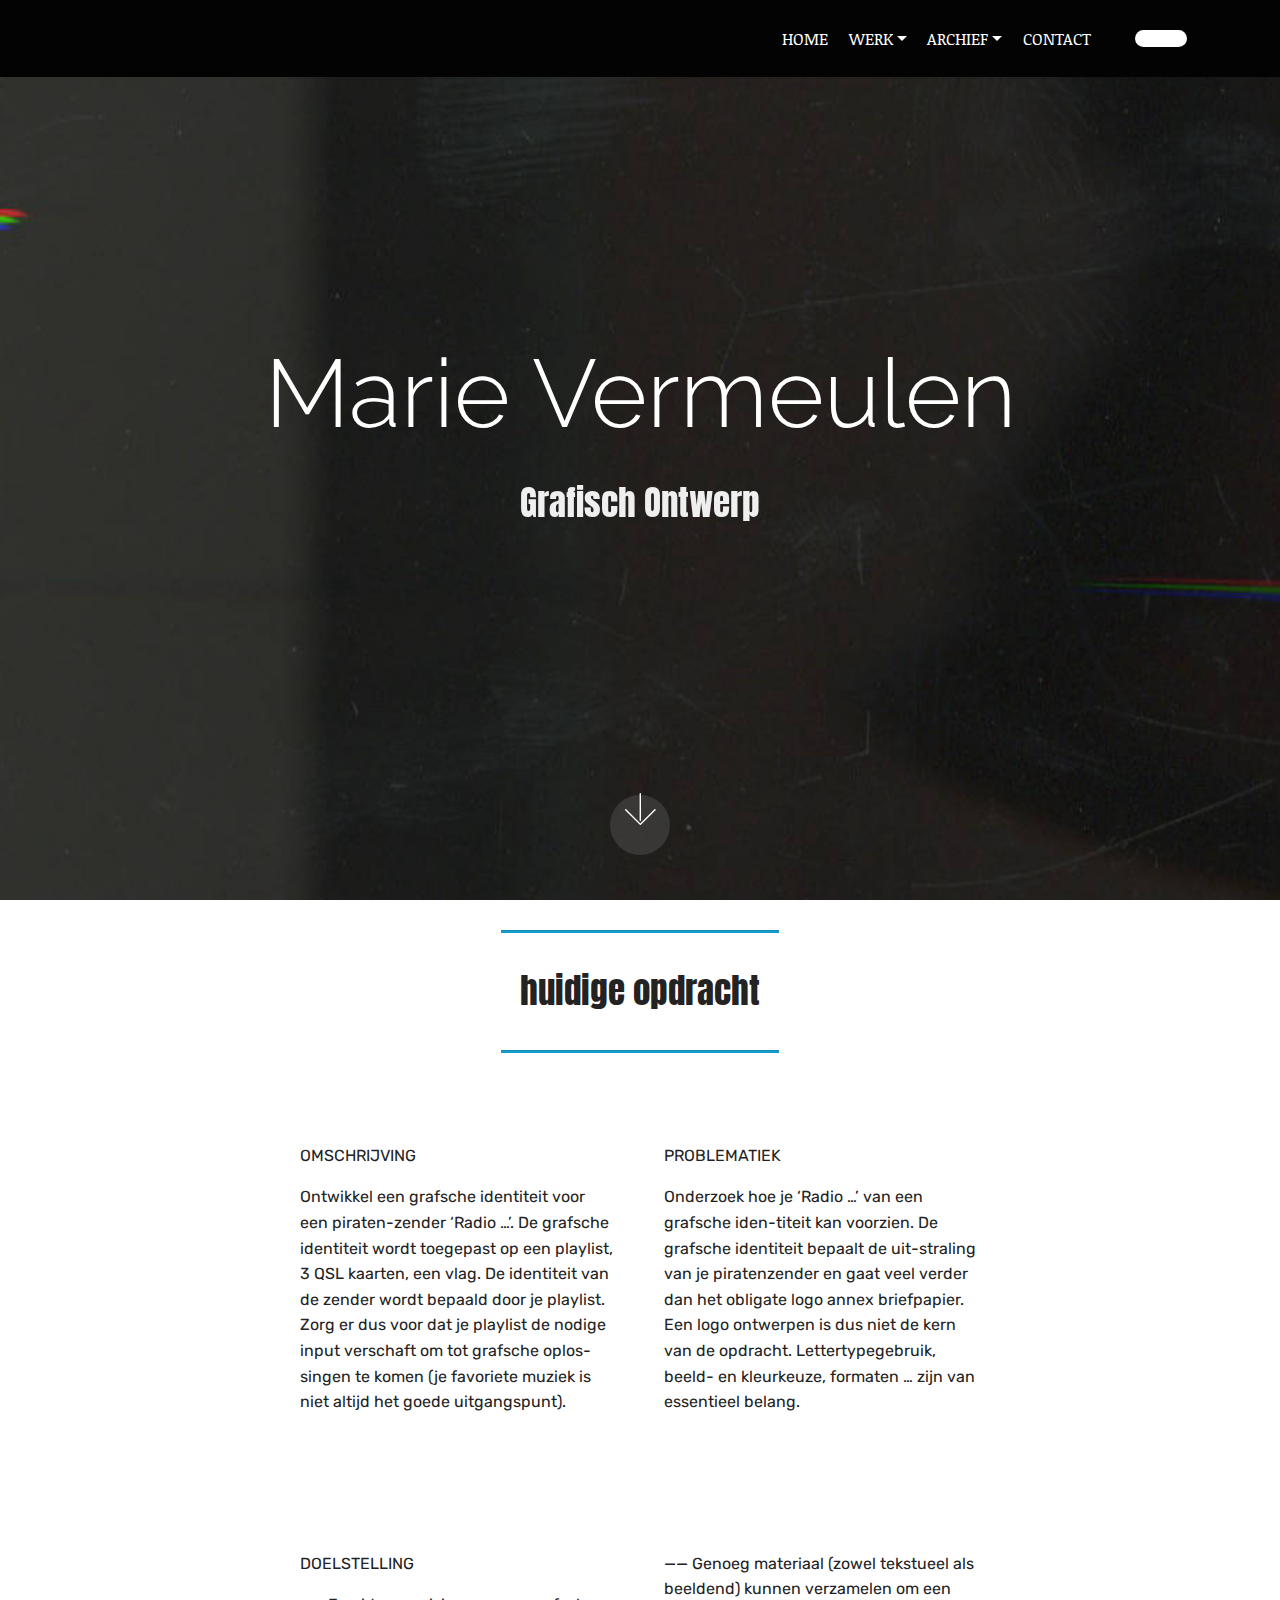
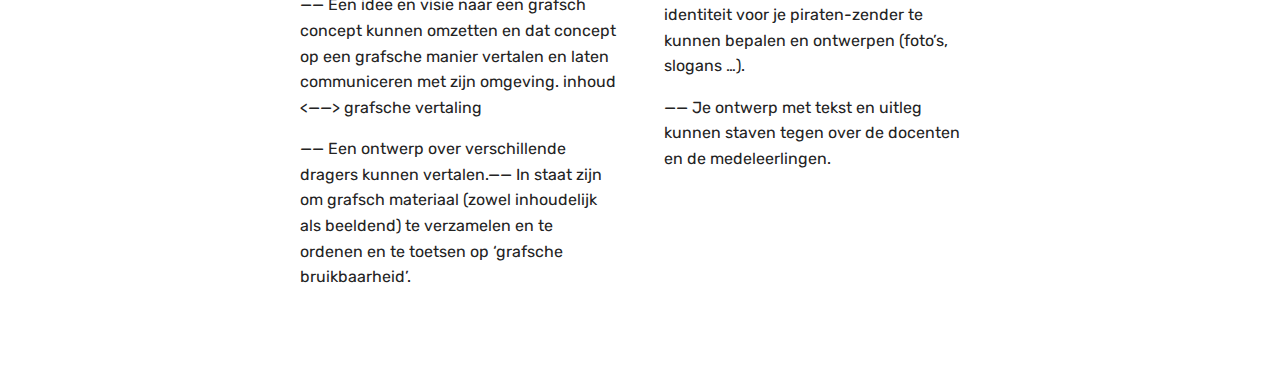
==== index.html @ 7aa7058a "create github pages" ====
<!DOCTYPE html>
<html >
<head>
  <!-- Site made with Mobirise Website Builder v4.8.3, https://mobirise.com -->
  <meta charset="UTF-8">
  <meta http-equiv="X-UA-Compatible" content="IE=edge">
  <meta name="generator" content="Mobirise v4.8.3, mobirise.com">
  <meta name="viewport" content="width=device-width, initial-scale=1, minimum-scale=1">
  <link rel="shortcut icon" href="assets/images/logo2.png" type="image/x-icon">
  <meta name="description" content="">
  <title>Home</title>
  <link rel="stylesheet" href="assets/web/assets/mobirise-icons/mobirise-icons.css">
  <link rel="stylesheet" href="assets/tether/tether.min.css">
  <link rel="stylesheet" href="assets/bootstrap/css/bootstrap.min.css">
  <link rel="stylesheet" href="assets/bootstrap/css/bootstrap-grid.min.css">
  <link rel="stylesheet" href="assets/bootstrap/css/bootstrap-reboot.min.css">
  <link rel="stylesheet" href="assets/dropdown/css/style.css">
  <link rel="stylesheet" href="assets/theme/css/style.css">
  <link rel="stylesheet" href="assets/mobirise/css/mbr-additional.css" type="text/css">
  
  
  
</head>
<body>
  <section class="menu cid-qTkzRZLJNu" once="menu" id="menu1-0">

    

    <nav class="navbar navbar-expand beta-menu navbar-dropdown align-items-center navbar-fixed-top navbar-toggleable-sm">
        <button class="navbar-toggler navbar-toggler-right" type="button" data-toggle="collapse" data-target="#navbarSupportedContent" aria-controls="navbarSupportedContent" aria-expanded="false" aria-label="Toggle navigation">
            <div class="hamburger">
                <span></span>
                <span></span>
                <span></span>
                <span></span>
            </div>
        </button>
        <div class="menu-logo">
            <div class="navbar-brand">
                
                
            </div>
        </div>
        <div class="collapse navbar-collapse" id="navbarSupportedContent">
            <ul class="navbar-nav nav-dropdown navbar-nav-top-padding" data-app-modern-menu="true"><li class="nav-item"><a class="nav-link link text-primary display-4" href="index.html" aria-expanded="false">HOME</a></li><li class="nav-item dropdown"><a class="nav-link link text-primary dropdown-toggle display-4" href="page2.html" aria-expanded="false" data-toggle="dropdown-submenu">WERK</a><div class="dropdown-menu"><a class="text-primary dropdown-item display-4" href="page2.html" aria-expanded="false">grafisch ontwerp</a><a class="text-primary dropdown-item display-4" href="page2.html" aria-expanded="false">tekenen</a></div></li><li class="nav-item dropdown open"><a class="nav-link link text-primary dropdown-toggle display-4" href="page1.html" aria-expanded="true" data-toggle="dropdown-submenu">ARCHIEF</a><div class="dropdown-menu"><div class="dropdown"><a class="text-primary dropdown-item dropdown-toggle display-4" href="page1.html" aria-expanded="false" data-toggle="dropdown-submenu">fase 1</a><div class="dropdown-menu dropdown-submenu"><a class="text-primary dropdown-item display-4" href="page1.html" aria-expanded="false">grafisch ontwerp</a><a class="text-primary dropdown-item display-4" href="page1.html" aria-expanded="false">tekenen</a></div></div><div class="dropdown open"><a class="text-primary dropdown-item dropdown-toggle display-4" href="page1.html" aria-expanded="true" data-toggle="dropdown-submenu">fase 2</a><div class="dropdown-menu dropdown-submenu"><a class="text-primary dropdown-item display-4" href="page1.html" aria-expanded="false">grafisch ontwerp</a><a class="text-primary dropdown-item display-4" href="page1.html" aria-expanded="false">tekenen</a></div></div></div></li><li class="nav-item"><a class="nav-link link text-primary display-4" href="page3.html" aria-expanded="false">CONTACT</a></li><li class="nav-item">
                    <a class="nav-link link text-primary display-4" href="https://mobirise.com">
                        </a>
                </li></ul>
            <div class="navbar-buttons mbr-section-btn"><a class="btn btn-sm btn-primary display-4" href="https://mobirise.com"></a></div>
        </div>
    </nav>
</section>

<section class="engine"><a href="https://mobiri.se/k">how to develop free website</a></section><section class="header5 cid-r4L5hf1EhU mbr-fullscreen mbr-parallax-background" id="header5-3">

    

    
    <div class="container">
        <div class="row justify-content-center">
            <div class="mbr-white col-md-10">
                <h1 class="mbr-section-title align-center pb-3 mbr-fonts-style display-1">Marie Vermeulen</h1>
                <p class="mbr-text align-center display-5 pb-3 mbr-fonts-style">Grafisch Ontwerp</p>
                
            </div>
        </div>
    </div>

    <div class="mbr-arrow hidden-sm-down" aria-hidden="true">
        <a href="#next">
            <i class="mbri-down mbr-iconfont"></i>
        </a>
    </div>
</section>

<section class="mbr-section article content9 cid-r4L5QfpMnb" id="content9-4">
    
     

    <div class="container">
        <div class="inner-container" style="width: 100%;">
            <hr class="line" style="width: 25%;">
            <div class="section-text align-center mbr-fonts-style display-5">huidige opdracht</div>
            <hr class="line" style="width: 25%;">
        </div>
        </div>
</section>

<section class="mbr-section article content3 cid-r58F3f2eCs" id="content3-7">
      
     

    <div class="container">
        <div class="media-container-row">
            <div class="row col-12 col-md-8">
                <div class="col-12 col-md-6 pr-lg-4 mbr-text mbr-fonts-style display-7"><p>OMSCHRIJVING</p><p>Ontwikkel een grafsche identiteit voor een piraten-zender ‘Radio …’. De grafsche identiteit wordt toegepast op een playlist, 3 QSL kaarten, een vlag. De identiteit van de zender wordt bepaald door je playlist. Zorg er dus voor dat je playlist de nodige input verschaft om tot grafsche oplos-singen te komen (je favoriete muziek is niet altijd het goede uitgangspunt).</p></div>
                <div class="col-12 col-md-6 pl-lg-4 mbr-text mbr-fonts-style display-7"><p>PROBLEMATIEK</p><p>Onderzoek hoe je ‘Radio …’ van een grafsche iden-titeit kan voorzien. De grafsche identiteit bepaalt de uit-straling van je piratenzender en gaat veel verder dan het obligate logo annex briefpapier. Een logo ontwerpen is dus niet de kern van de opdracht. Lettertypegebruik, beeld- en kleurkeuze, formaten … zijn van essentieel belang.</p></div>
            </div>
        </div>
    </div>
</section>

<section class="mbr-section article content3 cid-r58F3lcsKP" id="content3-8">
      
     

    <div class="container">
        <div class="media-container-row">
            <div class="row col-12 col-md-8">
                <div class="col-12 col-md-6 pr-lg-4 mbr-text mbr-fonts-style display-7"><p>DOELSTELLING</p><p>—— Een idee en visie naar een grafsch concept kunnen omzetten en dat concept op een grafsche manier vertalen en laten communiceren met zijn omgeving. inhoud &lt;——&gt; grafsche vertaling</p><p>—— Een ontwerp over verschillende dragers kunnen vertalen.—— In staat zijn om grafsch materiaal (zowel inhoudelijk als beeldend) te verzamelen en te ordenen en te toetsen op ‘grafsche bruikbaarheid’.</p></div>
                <div class="col-12 col-md-6 pl-lg-4 mbr-text mbr-fonts-style display-7"><p>—— Genoeg materiaal (zowel tekstueel als beeldend) kunnen verzamelen om een identiteit voor je piraten-zender te kunnen bepalen en ontwerpen (foto’s, slogans …).</p><p>—— Je ontwerp met tekst en uitleg kunnen staven tegen over de docenten en de medeleerlingen.</p></div>
            </div>
        </div>
    </div>
</section>


  <script src="assets/web/assets/jquery/jquery.min.js"></script>
  <script src="assets/popper/popper.min.js"></script>
  <script src="assets/tether/tether.min.js"></script>
  <script src="assets/bootstrap/js/bootstrap.min.js"></script>
  <script src="assets/smoothscroll/smooth-scroll.js"></script>
  <script src="assets/dropdown/js/script.min.js"></script>
  <script src="assets/touchswipe/jquery.touch-swipe.min.js"></script>
  <script src="assets/parallax/jarallax.min.js"></script>
  <script src="assets/theme/js/script.js"></script>
  
  
</body>
</html>
---- assets/web/assets/mobirise-icons/mobirise-icons.css ----
@font-face {
  font-family: 'MobiriseIcons';
  src:  url('mobirise-icons.eot?spat4u');
  src:  url('mobirise-icons.eot?spat4u#iefix') format('embedded-opentype'),
    url('mobirise-icons.ttf?spat4u') format('truetype'),
    url('mobirise-icons.woff?spat4u') format('woff'),
    url('mobirise-icons.svg?spat4u#MobiriseIcons') format('svg');
  font-weight: normal;
  font-style: normal;
}

[class^="mbri-"], [class*=" mbri-"] {
  /* use !important to prevent issues with browser extensions that change fonts */
  font-family: MobiriseIcons !important;
  speak: none;
  font-style: normal;
  font-weight: normal;
  font-variant: normal;
  text-transform: none;
  line-height: 1;

  /* Better Font Rendering =========== */
  -webkit-font-smoothing: antialiased;
  -moz-osx-font-smoothing: grayscale;
}

.mbri-add-submenu:before {
  content: "\e900";
}
.mbri-alert:before {
  content: "\e901";
}
.mbri-align-center:before {
  content: "\e902";
}
.mbri-align-justify:before {
  content: "\e903";
}
.mbri-align-left:before {
  content: "\e904";
}
.mbri-align-right:before {
  content: "\e905";
}
.mbri-android:before {
  content: "\e906";
}
.mbri-apple:before {
  content: "\e907";
}
.mbri-arrow-down:before {
  content: "\e908";
}
.mbri-arrow-next:before {
  content: "\e909";
}
.mbri-arrow-prev:before {
  content: "\e90a";
}
.mbri-arrow-up:before {
  content: "\e90b";
}
.mbri-bold:before {
  content: "\e90c";
}
.mbri-bookmark:before {
  content: "\e90d";
}
.mbri-bootstrap:before {
  content: "\e90e";
}
.mbri-briefcase:before {
  content: "\e90f";
}
.mbri-browse:before {
  content: "\e910";
}
.mbri-bulleted-list:before {
  content: "\e911";
}
.mbri-calendar:before {
  content: "\e912";
}
.mbri-camera:before {
  content: "\e913";
}
.mbri-cart-add:before {
  content: "\e914";
}
.mbri-cart-full:before {
  content: "\e915";
}
.mbri-cash:before {
  content: "\e916";
}
.mbri-change-style:before {
  content: "\e917";
}
.mbri-chat:before {
  content: "\e918";
}
.mbri-clock:before {
  content: "\e919";
}
.mbri-close:before {
  content: "\e91a";
}
.mbri-cloud:before {
  content: "\e91b";
}
.mbri-code:before {
  content: "\e91c";
}
.mbri-contact-form:before {
  content: "\e91d";
}
.mbri-credit-card:before {
  content: "\e91e";
}
.mbri-cursor-click:before {
  content: "\e91f";
}
.mbri-cust-feedback:before {
  content: "\e920";
}
.mbri-database:before {
  content: "\e921";
}
.mbri-delivery:before {
  content: "\e922";
}
.mbri-desktop:before {
  content: "\e923";
}
.mbri-devices:before {
  content: "\e924";
}
.mbri-down:before {
  content: "\e925";
}
.mbri-download:before {
  content: "\e989";
}
.mbri-drag-n-drop:before {
  content: "\e927";
}
.mbri-drag-n-drop2:before {
  content: "\e928";
}
.mbri-edit:before {
  content: "\e929";
}
.mbri-edit2:before {
  content: "\e92a";
}
.mbri-error:before {
  content: "\e92b";
}
.mbri-extension:before {
  content: "\e92c";
}
.mbri-features:before {
  content: "\e92d";
}
.mbri-file:before {
  content: "\e92e";
}
.mbri-flag:before {
  content: "\e92f";
}
.mbri-folder:before {
  content: "\e930";
}
.mbri-gift:before {
  content: "\e931";
}
.mbri-github:before {
  content: "\e932";
}
.mbri-globe:before {
  content: "\e933";
}
.mbri-globe-2:before {
  content: "\e934";
}
.mbri-growing-chart:before {
  content: "\e935";
}
.mbri-hearth:before {
  content: "\e936";
}
.mbri-help:before {
  content: "\e937";
}
.mbri-home:before {
  content: "\e938";
}
.mbri-hot-cup:before {
  content: "\e939";
}
.mbri-idea:before {
  content: "\e93a";
}
.mbri-image-gallery:before {
  content: "\e93b";
}
.mbri-image-slider:before {
  content: "\e93c";
}
.mbri-info:before {
  content: "\e93d";
}
.mbri-italic:before {
  content: "\e93e";
}
.mbri-key:before {
  content: "\e93f";
}
.mbri-laptop:before {
  content: "\e940";
}
.mbri-layers:before {
  content: "\e941";
}
.mbri-left-right:before {
  content: "\e942";
}
.mbri-left:before {
  content: "\e943";
}
.mbri-letter:before {
  content: "\e944";
}
.mbri-like:before {
  content: "\e945";
}
.mbri-link:before {
  content: "\e946";
}
.mbri-lock:before {
  content: "\e947";
}
.mbri-login:before {
  content: "\e948";
}
.mbri-logout:before {
  content: "\e949";
}
.mbri-magic-stick:before {
  content: "\e94a";
}
.mbri-map-pin:before {
  content: "\e94b";
}
.mbri-menu:before {
  content: "\e94c";
}
.mbri-mobile:before {
  content: "\e94d";
}
.mbri-mobile2:before {
  content: "\e94e";
}
.mbri-mobirise:before {
  content: "\e94f";
}
.mbri-more-horizontal:before {
  content: "\e950";
}
.mbri-more-vertical:before {
  content: "\e951";
}
.mbri-music:before {
  content: "\e952";
}
.mbri-new-file:before {
  content: "\e953";
}
.mbri-numbered-list:before {
  content: "\e954";
}
.mbri-opened-folder:before {
  content: "\e955";
}
.mbri-pages:before {
  content: "\e956";
}
.mbri-paper-plane:before {
  content: "\e957";
}
.mbri-paperclip:before {
  content: "\e958";
}
.mbri-photo:before {
  content: "\e959";
}
.mbri-photos:before {
  content: "\e95a";
}
.mbri-pin:before {
  content: "\e95b";
}
.mbri-play:before {
  content: "\e95c";
}
.mbri-plus:before {
  content: "\e95d";
}
.mbri-preview:before {
  content: "\e95e";
}
.mbri-print:before {
  content: "\e95f";
}
.mbri-protect:before {
  content: "\e960";
}
.mbri-question:before {
  content: "\e961";
}
.mbri-quote-left:before {
  content: "\e962";
}
.mbri-quote-right:before {
  content: "\e963";
}
.mbri-refresh:before {
  content: "\e964";
}
.mbri-responsive:before {
  content: "\e965";
}
.mbri-right:before {
  content: "\e966";
}
.mbri-rocket:before {
  content: "\e967";
}
.mbri-sad-face:before {
  content: "\e968";
}
.mbri-sale:before {
  content: "\e969";
}
.mbri-save:before {
  content: "\e96a";
}
.mbri-search:before {
  content: "\e96b";
}
.mbri-setting:before {
  content: "\e96c";
}
.mbri-setting2:before {
  content: "\e96d";
}
.mbri-setting3:before {
  content: "\e96e";
}
.mbri-share:before {
  content: "\e96f";
}
.mbri-shopping-bag:before {
  content: "\e970";
}
.mbri-shopping-basket:before {
  content: "\e971";
}
.mbri-shopping-cart:before {
  content: "\e972";
}
.mbri-sites:before {
  content: "\e973";
}
.mbri-smile-face:before {
  content: "\e974";
}
.mbri-speed:before {
  content: "\e975";
}
.mbri-star:before {
  content: "\e976";
}
.mbri-success:before {
  content: "\e977";
}
.mbri-sun:before {
  content: "\e978";
}
.mbri-sun2:before {
  content: "\e979";
}
.mbri-tablet:before {
  content: "\e97a";
}
.mbri-tablet-vertical:before {
  content: "\e97b";
}
.mbri-target:before {
  content: "\e97c";
}
.mbri-timer:before {
  content: "\e97d";
}
.mbri-to-ftp:before {
  content: "\e97e";
}
.mbri-to-local-drive:before {
  content: "\e97f";
}
.mbri-touch-swipe:before {
  content: "\e980";
}
.mbri-touch:before {
  content: "\e981";
}
.mbri-trash:before {
  content: "\e982";
}
.mbri-underline:before {
  content: "\e983";
}
.mbri-unlink:before {
  content: "\e984";
}
.mbri-unlock:before {
  content: "\e985";
}
.mbri-up-down:before {
  content: "\e986";
}
.mbri-up:before {
  content: "\e987";
}
.mbri-update:before {
  content: "\e988";
}
.mbri-upload:before {
 content: "\e926"; 
}
.mbri-user:before {
  content: "\e98a";
}
.mbri-user2:before {
  content: "\e98b";
}
.mbri-users:before {
  content: "\e98c";
}
.mbri-video:before {
  content: "\e98d";
}
.mbri-video-play:before {
  content: "\e98e";
}
.mbri-watch:before {
  content: "\e98f";
}
.mbri-website-theme:before {
  content: "\e990";
}
.mbri-wifi:before {
  content: "\e991";
}
.mbri-windows:before {
  content: "\e992";
}
.mbri-zoom-out:before {
  content: "\e993";
}
.mbri-redo:before {
  content: "\e994";
}
.mbri-undo:before {
  content: "\e995";
}
---- assets/dropdown/css/style.css ----
.navbar-dropdown {
  left: 0;
  padding: 0;
  position: absolute;
  right: 0;
  top: 0;
  transition: all 0.45s ease;
  z-index: 1030;
  background: #282828; }
  .navbar-dropdown .navbar-logo {
    margin-right: 0.8rem;
    transition: margin 0.3s ease-in-out;
    vertical-align: middle; }
    .navbar-dropdown .navbar-logo img {
      height: 3.125rem;
      transition: all 0.3s ease-in-out; }
    .navbar-dropdown .navbar-logo.mbr-iconfont {
      font-size: 3.125rem;
      line-height: 3.125rem; }
  .navbar-dropdown .navbar-caption {
    font-weight: 700;
    white-space: normal;
    vertical-align: -4px;
    line-height: 3.125rem !important; }
    .navbar-dropdown .navbar-caption, .navbar-dropdown .navbar-caption:hover {
      color: inherit;
      text-decoration: none; }
  .navbar-dropdown .mbr-iconfont + .navbar-caption {
    vertical-align: -1px; }
  .navbar-dropdown.navbar-fixed-top {
    position: fixed; }
  .navbar-dropdown .navbar-brand span {
    vertical-align: -4px; }
  .navbar-dropdown.bg-color.transparent {
    background: none; }
  .navbar-dropdown.navbar-short .navbar-brand {
    padding: 0.625rem 0; }
    .navbar-dropdown.navbar-short .navbar-brand span {
      vertical-align: -1px; }
  .navbar-dropdown.navbar-short .navbar-caption {
    line-height: 2.375rem !important;
    vertical-align: -2px; }
  .navbar-dropdown.navbar-short .navbar-logo {
    margin-right: 0.5rem; }
    .navbar-dropdown.navbar-short .navbar-logo img {
      height: 2.375rem; }
    .navbar-dropdown.navbar-short .navbar-logo.mbr-iconfont {
      font-size: 2.375rem;
      line-height: 2.375rem; }
  .navbar-dropdown.navbar-short .mbr-table-cell {
    height: 3.625rem; }
  .navbar-dropdown .navbar-close {
    left: 0.6875rem;
    position: fixed;
    top: 0.75rem;
    z-index: 1000; }
  .navbar-dropdown .hamburger-icon {
    content: "";
    display: inline-block;
    vertical-align: middle;
    width: 16px;
    -webkit-box-shadow: 0 -6px 0 1px #282828,0 0 0 1px #282828,0 6px 0 1px #282828;
    -moz-box-shadow: 0 -6px 0 1px #282828,0 0 0 1px #282828,0 6px 0 1px #282828;
    box-shadow: 0 -6px 0 1px #282828,0 0 0 1px #282828,0 6px 0 1px #282828; }

.dropdown-menu .dropdown-toggle[data-toggle="dropdown-submenu"]::after {
  border-bottom: 0.35em solid transparent;
  border-left: 0.35em solid;
  border-right: 0;
  border-top: 0.35em solid transparent;
  margin-left: 0.3rem; }

.dropdown-menu .dropdown-item:focus {
  outline: 0; }

.nav-dropdown {
  font-size: 0.75rem;
  font-weight: 500;
  height: auto !important; }
  .nav-dropdown .nav-btn {
    padding-left: 1rem; }
  .nav-dropdown .link {
    margin: .667em 1.667em;
    font-weight: 500;
    padding: 0;
    transition: color .2s ease-in-out; }
    .nav-dropdown .link.dropdown-toggle {
      margin-right: 2.583em; }
      .nav-dropdown .link.dropdown-toggle::after {
        margin-left: .25rem;
        border-top: 0.35em solid;
        border-right: 0.35em solid transparent;
        border-left: 0.35em solid transparent;
        border-bottom: 0; }
      .nav-dropdown .link.dropdown-toggle[aria-expanded="true"] {
        margin: 0;
        padding: 0.667em 3.263em  0.667em 1.667em; }
  .nav-dropdown .link::after,
  .nav-dropdown .dropdown-item::after {
    color: inherit; }
  .nav-dropdown .btn {
    font-size: 0.75rem;
    font-weight: 700;
    letter-spacing: 0;
    margin-bottom: 0;
    padding-left: 1.25rem;
    padding-right: 1.25rem; }
  .nav-dropdown .dropdown-menu {
    border-radius: 0;
    border: 0;
    left: 0;
    margin: 0;
    padding-bottom: 1.25rem;
    padding-top: 1.25rem;
    position: relative; }
  .nav-dropdown .dropdown-submenu {
    margin-left: 0.125rem;
    top: 0; }
  .nav-dropdown .dropdown-item {
    font-weight: 500;
    line-height: 2;
    padding: 0.3846em 4.615em 0.3846em 1.5385em;
    position: relative;
    transition: color .2s ease-in-out, background-color .2s ease-in-out; }
    .nav-dropdown .dropdown-item::after {
      margin-top: -0.3077em;
      position: absolute;
      right: 1.1538em;
      top: 50%; }
    .nav-dropdown .dropdown-item:focus, .nav-dropdown .dropdown-item:hover {
      background: none; }

@media (max-width: 767px) {
  .nav-dropdown.navbar-toggleable-sm {
    bottom: 0;
    display: none;
    left: 0;
    overflow-x: hidden;
    position: fixed;
    top: 0;
    transform: translateX(-100%);
    -ms-transform: translateX(-100%);
    -webkit-transform: translateX(-100%);
    width: 18.75rem;
    z-index: 999; } }
.nav-dropdown.navbar-toggleable-xl {
  bottom: 0;
  display: none;
  left: 0;
  overflow-x: hidden;
  position: fixed;
  top: 0;
  transform: translateX(-100%);
  -ms-transform: translateX(-100%);
  -webkit-transform: translateX(-100%);
  width: 18.75rem;
  z-index: 999; }

.nav-dropdown-sm {
  display: block !important;
  overflow-x: hidden;
  overflow: auto;
  padding-top: 3.875rem; }
  .nav-dropdown-sm::after {
    content: "";
    display: block;
    height: 3rem;
    width: 100%; }
  .nav-dropdown-sm.collapse.in ~ .navbar-close {
    display: block !important; }
  .nav-dropdown-sm.collapsing, .nav-dropdown-sm.collapse.in {
    transform: translateX(0);
    -ms-transform: translateX(0);
    -webkit-transform: translateX(0);
    transition: all 0.25s ease-out;
    -webkit-transition: all 0.25s ease-out;
    background: #282828; }
  .nav-dropdown-sm.collapsing[aria-expanded="false"] {
    transform: translateX(-100%);
    -ms-transform: translateX(-100%);
    -webkit-transform: translateX(-100%); }
  .nav-dropdown-sm .nav-item {
    display: block;
    margin-left: 0 !important;
    padding-left: 0; }
  .nav-dropdown-sm .link,
  .nav-dropdown-sm .dropdown-item {
    border-top: 1px dotted rgba(255, 255, 255, 0.1);
    font-size: 0.8125rem;
    line-height: 1.6;
    margin: 0 !important;
    padding: 0.875rem 2.4rem 0.875rem 1.5625rem !important;
    position: relative;
    white-space: normal; }
    .nav-dropdown-sm .link:focus, .nav-dropdown-sm .link:hover,
    .nav-dropdown-sm .dropdown-item:focus,
    .nav-dropdown-sm .dropdown-item:hover {
      background: rgba(0, 0, 0, 0.2) !important;
      color: #c0a375; }
  .nav-dropdown-sm .nav-btn {
    position: relative;
    padding: 1.5625rem 1.5625rem 0 1.5625rem; }
    .nav-dropdown-sm .nav-btn::before {
      border-top: 1px dotted rgba(255, 255, 255, 0.1);
      content: "";
      left: 0;
      position: absolute;
      top: 0;
      width: 100%; }
    .nav-dropdown-sm .nav-btn + .nav-btn {
      padding-top: 0.625rem; }
      .nav-dropdown-sm .nav-btn + .nav-btn::before {
        display: none; }
  .nav-dropdown-sm .btn {
    padding: 0.625rem 0; }
  .nav-dropdown-sm .dropdown-toggle[data-toggle="dropdown-submenu"]::after {
    margin-left: .25rem;
    border-top: 0.35em solid;
    border-right: 0.35em solid transparent;
    border-left: 0.35em solid transparent;
    border-bottom: 0; }
  .nav-dropdown-sm .dropdown-toggle[data-toggle="dropdown-submenu"][aria-expanded="true"]::after {
    border-top: 0;
    border-right: 0.35em solid transparent;
    border-left: 0.35em solid transparent;
    border-bottom: 0.35em solid; }
  .nav-dropdown-sm .dropdown-menu {
    margin: 0;
    padding: 0;
    position: relative;
    top: 0;
    left: 0;
    width: 100%;
    border: 0;
    float: none;
    border-radius: 0;
    background: none; }
  .nav-dropdown-sm .dropdown-submenu {
    left: 100%;
    margin-left: 0.125rem;
    margin-top: -1.25rem;
    top: 0; }

.navbar-toggleable-sm .nav-dropdown .dropdown-menu {
  position: absolute; }

.navbar-toggleable-sm .nav-dropdown .dropdown-submenu {
  left: 100%;
  margin-left: 0.125rem;
  margin-top: -1.25rem;
  top: 0; }

.navbar-toggleable-sm.opened .nav-dropdown .dropdown-menu {
  position: relative; }

.navbar-toggleable-sm.opened .nav-dropdown .dropdown-submenu {
  left: 0;
  margin-left: 00rem;
  margin-top: 0rem;
  top: 0; }

.is-builder .nav-dropdown.collapsing {
  transition: none !important; }

/*# sourceMappingURL=style.css.map */
---- assets/theme/css/style.css ----
/*!
 * Mobirise v4 theme (https://mobirise.com/)
 * Copyright 2017 Mobirise
 */section{background-color:#eeeeee}section,.container,.container-fluid{position:relative;word-wrap:break-word}a.mbr-iconfont:hover{text-decoration:none}.article .lead p,.article .lead ul,.article .lead ol,.article .lead pre,.article .lead blockquote{margin-bottom:0}a{font-style:normal;font-weight:400;cursor:pointer}a,a:hover{text-decoration:none}figure{margin-bottom:0}body{color:#232323}h1,h2,h3,h4,h5,h6,.h1,.h2,.h3,.h4,.h5,.h6,.display-1,.display-2,.display-3,.display-4{line-height:1;word-break:break-word;word-wrap:break-word}b,strong{font-weight:bold}blockquote{padding:10px 0 10px 20px;position:relative;border-left:2px solid;border-color:#ff3366}input:-webkit-autofill,input:-webkit-autofill:hover,input:-webkit-autofill:focus,input:-webkit-autofill:active{transition-delay:9999s;transition-property:background-color, color}textarea[type="hidden"]{display:none}body{position:relative}section{background-position:50% 50%;background-repeat:no-repeat;background-size:cover}section .mbr-background-video,section .mbr-background-video-preview{position:absolute;bottom:0;left:0;right:0;top:0}.hidden{visibility:hidden}.mbr-z-index20{z-index:20}/*! Base colors */.mbr-white{color:#ffffff}.mbr-black{color:#000000}.mbr-bg-white{background-color:#ffffff}.mbr-bg-black{background-color:#000000}/*! Text-aligns */.align-left{text-align:left}.align-center{text-align:center}.align-right{text-align:right}@media (max-width: 767px){.align-left,.align-center,.align-right,.mbr-section-btn,.mbr-section-title{text-align:center}}/*! Font-weight  */.mbr-light{font-weight:300}.mbr-regular{font-weight:400}.mbr-semibold{font-weight:500}.mbr-bold{font-weight:700}/*! Media  */.media-size-item{-webkit-flex:1 1 auto;-moz-flex:1 1 auto;-ms-flex:1 1 auto;-o-flex:1 1 auto;flex:1 1 auto}.media-content{-webkit-flex-basis:100%;flex-basis:100%}.media-container-row{display:-ms-flexbox;display:-webkit-flex;display:flex;-webkit-flex-direction:row;-ms-flex-direction:row;flex-direction:row;-webkit-flex-wrap:wrap;-ms-flex-wrap:wrap;flex-wrap:wrap;-webkit-justify-content:center;-ms-flex-pack:center;justify-content:center;-webkit-align-content:center;-ms-flex-line-pack:center;align-content:center;-webkit-align-items:start;-ms-flex-align:start;align-items:start}.media-container-row .media-size-item{width:400px}.media-container-column{display:-ms-flexbox;display:-webkit-flex;display:flex;-webkit-flex-direction:column;-ms-flex-direction:column;flex-direction:column;-webkit-flex-wrap:wrap;-ms-flex-wrap:wrap;flex-wrap:wrap;-webkit-justify-content:center;-ms-flex-pack:center;justify-content:center;-webkit-align-content:center;-ms-flex-line-pack:center;align-content:center;-webkit-align-items:stretch;-ms-flex-align:stretch;align-items:stretch}.media-container-column>*{width:100%}@media (min-width: 992px){.media-container-row{-webkit-flex-wrap:nowrap;-ms-flex-wrap:nowrap;flex-wrap:nowrap}}figure{overflow:hidden}figure[mbr-media-size]{transition:width 0.1s}.mbr-figure img,.mbr-figure iframe{display:block;width:100%}.card{background-color:transparent;border:none}.card-img{text-align:center;flex-shrink:0;-webkit-flex-shrink:0}.media{max-width:100%;margin:0 auto}.mbr-figure{-ms-flex-item-align:center;-ms-grid-row-align:center;-webkit-align-self:center;align-self:center}.media-container>div{max-width:100%}.mbr-figure img,.card-img img{width:100%}@media (max-width: 991px){.media-size-item{width:auto !important}.media{width:auto}.mbr-figure{width:100% !important}}/*! Buttons */.mbr-section-btn{margin-left:-.25rem;margin-right:-.25rem;font-size:0}nav .mbr-section-btn{margin-left:0rem;margin-right:0rem}/*! Btn icon margin */.btn .mbr-iconfont,.btn.btn-sm .mbr-iconfont{cursor:pointer;margin-right:0.5rem}.btn.btn-md .mbr-iconfont,.btn.btn-md .mbr-iconfont{margin-right:0.8rem}.mbr-regular{font-weight:400}.mbr-semibold{font-weight:500}.mbr-bold{font-weight:700}[type="submit"]{-webkit-appearance:none}/*! Full-screen */.mbr-fullscreen .mbr-overlay{min-height:100vh}.mbr-fullscreen{display:flex;display:-webkit-flex;display:-moz-flex;display:-ms-flex;display:-o-flex;align-items:center;-webkit-align-items:center;min-height:100vh;padding-top:3rem;padding-bottom:3rem}/*! Map */.map{height:25rem;position:relative}.map iframe{width:100%;height:100%}.form-asterisk{font-family:initial;position:absolute;top:-2px;font-weight:normal}/*! Scroll to top arrow */.mbr-arrow-up{bottom:25px;right:90px;position:fixed;text-align:right;z-index:5000;color:#ffffff;font-size:32px;transform:rotate(180deg);-webkit-transform:rotate(180deg)}.mbr-arrow-up a{background:rgba(0,0,0,0.2);border-radius:3px;color:#fff;display:inline-block;height:60px;width:60px;outline-style:none !important;position:relative;text-decoration:none;transition:all .3s ease-in-out;cursor:pointer;text-align:center}.mbr-arrow-up a:hover{background-color:rgba(0,0,0,0.4)}.mbr-arrow-up a i{line-height:60px}.mbr-arrow-up-icon{display:block;color:#fff}.mbr-arrow-up-icon::before{content:"\203a";display:inline-block;font-family:serif;font-size:32px;line-height:1;font-style:normal;position:relative;top:6px;left:-4px;-webkit-transform:rotate(-90deg);transform:rotate(-90deg)}/*! Arrow Down */.mbr-arrow{position:absolute;bottom:45px;left:50%;width:60px;height:60px;cursor:pointer;background-color:rgba(80,80,80,0.5);border-radius:50%;-webkit-transform:translateX(-50%);transform:translateX(-50%)}.mbr-arrow>a{display:inline-block;text-decoration:none;outline-style:none;-webkit-animation:arrowdown 1.7s ease-in-out infinite;animation:arrowdown 1.7s ease-in-out infinite}.mbr-arrow>a>i{position:absolute;top:-2px;left:15px;font-size:2rem}@keyframes arrowdown{0%{transform:translateY(0px);-webkit-transform:translateY(0px)}50%{transform:translateY(-5px);-webkit-transform:translateY(-5px)}100%{transform:translateY(0px);-webkit-transform:translateY(0px)}}@-webkit-keyframes arrowdown{0%{transform:translateY(0px);-webkit-transform:translateY(0px)}50%{transform:translateY(-5px);-webkit-transform:translateY(-5px)}100%{transform:translateY(0px);-webkit-transform:translateY(0px)}}@media (max-width: 500px){.mbr-arrow-up{left:50%;right:auto;transform:translateX(-50%) rotate(180deg);-webkit-transform:translateX(-50%) rotate(180deg)}}@keyframes gradient-animation{from{background-position:0% 100%;animation-timing-function:ease-in-out}to{background-position:100% 0%;animation-timing-function:ease-in-out}}@-webkit-keyframes gradient-animation{from{background-position:0% 100%;animation-timing-function:ease-in-out}to{background-position:100% 0%;animation-timing-function:ease-in-out}}.bg-gradient{background-size:200% 200%;animation:gradient-animation 5s infinite alternate;-webkit-animation:gradient-animation 5s infinite alternate}.menu .navbar-brand{display:-webkit-flex}.menu .navbar-brand span{display:flex;display:-webkit-flex}.menu .navbar-brand .navbar-caption-wrap{display:-webkit-flex}.menu .navbar-brand .navbar-logo img{display:-webkit-flex}@media (min-width: 768px) and (max-width: 991px){.menu .navbar-toggleable-sm .navbar-nav{display:-webkit-box;display:-webkit-flex;display:-ms-flexbox}}@media (min-width: 992px){.menu .navbar-nav.nav-dropdown{display:-webkit-flex}.menu .navbar-toggleable-sm .navbar-collapse{display:-webkit-flex !important}}.navbar{display:-webkit-flex;-webkit-flex-wrap:wrap;-webkit-align-items:center;-webkit-justify-content:space-between}.navbar-collapse{-webkit-flex-basis:100%;-webkit-flex-grow:1;-webkit-align-items:center}.nav-dropdown .link{padding:.667em 1.667em !important;margin:0 !important}.nav{display:-webkit-flex;-webkit-flex-wrap:wrap}.row{display:-webkit-flex;-webkit-flex-wrap:wrap}.justify-content-center{-webkit-justify-content:center}.form-inline{display:-webkit-flex;-webkit-flex-flow:row wrap;-webkit-align-items:center}.card-wrapper{flex:1;-webkit-flex:1}.carousel-control{display:-webkit-flex;-webkit-align-items:center;-webkit-justify-content:center}.carousel-controls{display:-webkit-flex}.media{display:-webkit-flex}
/*# sourceMappingURL=style.css.map */
.engine {
	position: absolute;
	text-indent: -2400px;
	text-align: center;
	padding: 0;
	top: 0;
	left: -2400px;
}
---- assets/mobirise/css/mbr-additional.css ----
@import url(https://fonts.googleapis.com/css?family=Raleway:100,100i,200,200i,300,300i,400,400i,500,500i,600,600i,700,700i,800,800i,900,900i);
@import url(https://fonts.googleapis.com/css?family=Anton:400);
@import url(https://fonts.googleapis.com/css?family=Rubik:300,300i,400,400i,500,500i,700,700i,900,900i);
@import url(https://fonts.googleapis.com/css?family=Noticia+Text:400,400i,700,700i);





body {
  font-style: normal;
  line-height: 1.5;
}
.mbr-section-title {
  font-style: normal;
  line-height: 1.2;
}
.mbr-section-subtitle {
  line-height: 1.3;
}
.mbr-text {
  font-style: normal;
  line-height: 1.6;
}
.display-1 {
  font-family: 'Raleway', sans-serif;
  font-size: 6rem;
}
.display-1 > .mbr-iconfont {
  font-size: 9.6rem;
}
.display-2 {
  font-family: 'Anton', sans-serif;
  font-size: 3rem;
}
.display-2 > .mbr-iconfont {
  font-size: 4.8rem;
}
.display-4 {
  font-family: 'Noticia Text', serif;
  font-size: 1rem;
}
.display-4 > .mbr-iconfont {
  font-size: 1.6rem;
}
.display-5 {
  font-family: 'Anton', sans-serif;
  font-size: 2.2rem;
}
.display-5 > .mbr-iconfont {
  font-size: 3.52rem;
}
.display-7 {
  font-family: 'Rubik', sans-serif;
  font-size: 1rem;
}
.display-7 > .mbr-iconfont {
  font-size: 1.6rem;
}
/* ---- Fluid typography for mobile devices ---- */
/* 1.4 - font scale ratio ( bootstrap == 1.42857 ) */
/* 100vw - current viewport width */
/* (48 - 20)  48 == 48rem == 768px, 20 == 20rem == 320px(minimal supported viewport) */
/* 0.65 - min scale variable, may vary */
@media (max-width: 768px) {
  .display-1 {
    font-size: 4.8rem;
    font-size: calc( 2.75rem + (6 - 2.75) * ((100vw - 20rem) / (48 - 20)));
    line-height: calc( 1.4 * (2.75rem + (6 - 2.75) * ((100vw - 20rem) / (48 - 20))));
  }
  .display-2 {
    font-size: 2.4rem;
    font-size: calc( 1.7rem + (3 - 1.7) * ((100vw - 20rem) / (48 - 20)));
    line-height: calc( 1.4 * (1.7rem + (3 - 1.7) * ((100vw - 20rem) / (48 - 20))));
  }
  .display-4 {
    font-size: 0.8rem;
    font-size: calc( 1rem + (1 - 1) * ((100vw - 20rem) / (48 - 20)));
    line-height: calc( 1.4 * (1rem + (1 - 1) * ((100vw - 20rem) / (48 - 20))));
  }
  .display-5 {
    font-size: 1.76rem;
    font-size: calc( 1.42rem + (2.2 - 1.42) * ((100vw - 20rem) / (48 - 20)));
    line-height: calc( 1.4 * (1.42rem + (2.2 - 1.42) * ((100vw - 20rem) / (48 - 20))));
  }
}
/* Buttons */
.btn {
  font-weight: 500;
  border-width: 2px;
  font-style: normal;
  letter-spacing: 1px;
  margin: .4rem .8rem;
  white-space: normal;
  -webkit-transition: all 0.3s ease-in-out;
  -moz-transition: all 0.3s ease-in-out;
  transition: all 0.3s ease-in-out;
  display: inline-flex;
  align-items: center;
  justify-content: center;
  word-break: break-word;
  -webkit-align-items: center;
  -webkit-justify-content: center;
  display: -webkit-inline-flex;
  padding: 1rem 3rem;
  border-radius: 3px;
}
.btn-sm {
  font-weight: 500;
  letter-spacing: 1px;
  -webkit-transition: all 0.3s ease-in-out;
  -moz-transition: all 0.3s ease-in-out;
  transition: all 0.3s ease-in-out;
  padding: 0.6rem 1.5rem;
  border-radius: 3px;
}
.btn-md {
  font-weight: 500;
  letter-spacing: 1px;
  margin: .4rem .8rem !important;
  -webkit-transition: all 0.3s ease-in-out;
  -moz-transition: all 0.3s ease-in-out;
  transition: all 0.3s ease-in-out;
  padding: 1rem 3rem;
  border-radius: 3px;
}
.btn-lg {
  font-weight: 500;
  letter-spacing: 1px;
  margin: .4rem .8rem !important;
  -webkit-transition: all 0.3s ease-in-out;
  -moz-transition: all 0.3s ease-in-out;
  transition: all 0.3s ease-in-out;
  padding: 1.2rem 3.2rem;
  border-radius: 3px;
}
.bg-primary {
  background-color: #ffffff !important;
}
.bg-success {
  background-color: #f7ed4a !important;
}
.bg-info {
  background-color: #82786e !important;
}
.bg-warning {
  background-color: #879a9f !important;
}
.bg-danger {
  background-color: #b1a374 !important;
}
.btn-primary,
.btn-primary:active {
  background-color: #ffffff !important;
  border-color: #ffffff !important;
  color: #808080 !important;
}
.btn-primary:hover,
.btn-primary:focus,
.btn-primary.focus,
.btn-primary.active {
  color: #808080 !important;
  background-color: #d9d9d9 !important;
  border-color: #d9d9d9 !important;
}
.btn-primary.disabled,
.btn-primary:disabled {
  color: #808080 !important;
  background-color: #d9d9d9 !important;
  border-color: #d9d9d9 !important;
}
.btn-secondary,
.btn-secondary:active {
  background-color: #149dcc !important;
  border-color: #149dcc !important;
  color: #ffffff !important;
}
.btn-secondary:hover,
.btn-secondary:focus,
.btn-secondary.focus,
.btn-secondary.active {
  color: #ffffff !important;
  background-color: #0d6786 !important;
  border-color: #0d6786 !important;
}
.btn-secondary.disabled,
.btn-secondary:disabled {
  color: #ffffff !important;
  background-color: #0d6786 !important;
  border-color: #0d6786 !important;
}
.btn-info,
.btn-info:active {
  background-color: #82786e !important;
  border-color: #82786e !important;
  color: #ffffff !important;
}
.btn-info:hover,
.btn-info:focus,
.btn-info.focus,
.btn-info.active {
  color: #ffffff !important;
  background-color: #59524b !important;
  border-color: #59524b !important;
}
.btn-info.disabled,
.btn-info:disabled {
  color: #ffffff !important;
  background-color: #59524b !important;
  border-color: #59524b !important;
}
.btn-success,
.btn-success:active {
  background-color: #f7ed4a !important;
  border-color: #f7ed4a !important;
  color: #3f3c03 !important;
}
.btn-success:hover,
.btn-success:focus,
.btn-success.focus,
.btn-success.active {
  color: #3f3c03 !important;
  background-color: #eadd0a !important;
  border-color: #eadd0a !important;
}
.btn-success.disabled,
.btn-success:disabled {
  color: #3f3c03 !important;
  background-color: #eadd0a !important;
  border-color: #eadd0a !important;
}
.btn-warning,
.btn-warning:active {
  background-color: #879a9f !important;
  border-color: #879a9f !important;
  color: #ffffff !important;
}
.btn-warning:hover,
.btn-warning:focus,
.btn-warning.focus,
.btn-warning.active {
  color: #ffffff !important;
  background-color: #617479 !important;
  border-color: #617479 !important;
}
.btn-warning.disabled,
.btn-warning:disabled {
  color: #ffffff !important;
  background-color: #617479 !important;
  border-color: #617479 !important;
}
.btn-danger,
.btn-danger:active {
  background-color: #b1a374 !important;
  border-color: #b1a374 !important;
  color: #ffffff !important;
}
.btn-danger:hover,
.btn-danger:focus,
.btn-danger.focus,
.btn-danger.active {
  color: #ffffff !important;
  background-color: #8b7d4e !important;
  border-color: #8b7d4e !important;
}
.btn-danger.disabled,
.btn-danger:disabled {
  color: #ffffff !important;
  background-color: #8b7d4e !important;
  border-color: #8b7d4e !important;
}
.btn-white {
  color: #333333 !important;
}
.btn-white,
.btn-white:active {
  background-color: #ffffff !important;
  border-color: #ffffff !important;
  color: #808080 !important;
}
.btn-white:hover,
.btn-white:focus,
.btn-white.focus,
.btn-white.active {
  color: #808080 !important;
  background-color: #d9d9d9 !important;
  border-color: #d9d9d9 !important;
}
.btn-white.disabled,
.btn-white:disabled {
  color: #808080 !important;
  background-color: #d9d9d9 !important;
  border-color: #d9d9d9 !important;
}
.btn-black,
.btn-black:active {
  background-color: #333333 !important;
  border-color: #333333 !important;
  color: #ffffff !important;
}
.btn-black:hover,
.btn-black:focus,
.btn-black.focus,
.btn-black.active {
  color: #ffffff !important;
  background-color: #0d0d0d !important;
  border-color: #0d0d0d !important;
}
.btn-black.disabled,
.btn-black:disabled {
  color: #ffffff !important;
  background-color: #0d0d0d !important;
  border-color: #0d0d0d !important;
}
.btn-primary-outline,
.btn-primary-outline:active {
  background: none;
  border-color: #cccccc;
  color: #cccccc;
}
.btn-primary-outline:hover,
.btn-primary-outline:focus,
.btn-primary-outline.focus,
.btn-primary-outline.active {
  color: #808080;
  background-color: #ffffff;
  border-color: #ffffff;
}
.btn-primary-outline.disabled,
.btn-primary-outline:disabled {
  color: #808080 !important;
  background-color: #ffffff !important;
  border-color: #ffffff !important;
}
.btn-secondary-outline,
.btn-secondary-outline:active {
  background: none;
  border-color: #0b566f;
  color: #0b566f;
}
.btn-secondary-outline:hover,
.btn-secondary-outline:focus,
.btn-secondary-outline.focus,
.btn-secondary-outline.active {
  color: #ffffff;
  background-color: #149dcc;
  border-color: #149dcc;
}
.btn-secondary-outline.disabled,
.btn-secondary-outline:disabled {
  color: #ffffff !important;
  background-color: #149dcc !important;
  border-color: #149dcc !important;
}
.btn-info-outline,
.btn-info-outline:active {
  background: none;
  border-color: #4b453f;
  color: #4b453f;
}
.btn-info-outline:hover,
.btn-info-outline:focus,
.btn-info-outline.focus,
.btn-info-outline.active {
  color: #ffffff;
  background-color: #82786e;
  border-color: #82786e;
}
.btn-info-outline.disabled,
.btn-info-outline:disabled {
  color: #ffffff !important;
  background-color: #82786e !important;
  border-color: #82786e !important;
}
.btn-success-outline,
.btn-success-outline:active {
  background: none;
  border-color: #d2c609;
  color: #d2c609;
}
.btn-success-outline:hover,
.btn-success-outline:focus,
.btn-success-outline.focus,
.btn-success-outline.active {
  color: #3f3c03;
  background-color: #f7ed4a;
  border-color: #f7ed4a;
}
.btn-success-outline.disabled,
.btn-success-outline:disabled {
  color: #3f3c03 !important;
  background-color: #f7ed4a !important;
  border-color: #f7ed4a !important;
}
.btn-warning-outline,
.btn-warning-outline:active {
  background: none;
  border-color: #55666b;
  color: #55666b;
}
.btn-warning-outline:hover,
.btn-warning-outline:focus,
.btn-warning-outline.focus,
.btn-warning-outline.active {
  color: #ffffff;
  background-color: #879a9f;
  border-color: #879a9f;
}
.btn-warning-outline.disabled,
.btn-warning-outline:disabled {
  color: #ffffff !important;
  background-color: #879a9f !important;
  border-color: #879a9f !important;
}
.btn-danger-outline,
.btn-danger-outline:active {
  background: none;
  border-color: #7a6e45;
  color: #7a6e45;
}
.btn-danger-outline:hover,
.btn-danger-outline:focus,
.btn-danger-outline.focus,
.btn-danger-outline.active {
  color: #ffffff;
  background-color: #b1a374;
  border-color: #b1a374;
}
.btn-danger-outline.disabled,
.btn-danger-outline:disabled {
  color: #ffffff !important;
  background-color: #b1a374 !important;
  border-color: #b1a374 !important;
}
.btn-black-outline,
.btn-black-outline:active {
  background: none;
  border-color: #000000;
  color: #000000;
}
.btn-black-outline:hover,
.btn-black-outline:focus,
.btn-black-outline.focus,
.btn-black-outline.active {
  color: #ffffff;
  background-color: #333333;
  border-color: #333333;
}
.btn-black-outline.disabled,
.btn-black-outline:disabled {
  color: #ffffff !important;
  background-color: #333333 !important;
  border-color: #333333 !important;
}
.btn-white-outline,
.btn-white-outline:active,
.btn-white-outline.active {
  background: none;
  border-color: #ffffff;
  color: #ffffff;
}
.btn-white-outline:hover,
.btn-white-outline:focus,
.btn-white-outline.focus {
  color: #333333;
  background-color: #ffffff;
  border-color: #ffffff;
}
.text-primary {
  color: #ffffff !important;
}
.text-secondary {
  color: #149dcc !important;
}
.text-success {
  color: #f7ed4a !important;
}
.text-info {
  color: #82786e !important;
}
.text-warning {
  color: #879a9f !important;
}
.text-danger {
  color: #b1a374 !important;
}
.text-white {
  color: #ffffff !important;
}
.text-black {
  color: #000000 !important;
}
a.text-primary:hover,
a.text-primary:focus {
  color: #cccccc !important;
}
a.text-secondary:hover,
a.text-secondary:focus {
  color: #0b566f !important;
}
a.text-success:hover,
a.text-success:focus {
  color: #d2c609 !important;
}
a.text-info:hover,
a.text-info:focus {
  color: #4b453f !important;
}
a.text-warning:hover,
a.text-warning:focus {
  color: #55666b !important;
}
a.text-danger:hover,
a.text-danger:focus {
  color: #7a6e45 !important;
}
a.text-white:hover,
a.text-white:focus {
  color: #b3b3b3 !important;
}
a.text-black:hover,
a.text-black:focus {
  color: #4d4d4d !important;
}
.alert-success {
  background-color: #70c770;
}
.alert-info {
  background-color: #82786e;
}
.alert-warning {
  background-color: #879a9f;
}
.alert-danger {
  background-color: #b1a374;
}
.mbr-section-btn a.btn:not(.btn-form) {
  border-radius: 100px;
}
.mbr-section-btn a.btn:not(.btn-form):hover,
.mbr-section-btn a.btn:not(.btn-form):focus {
  box-shadow: none !important;
}
.mbr-section-btn a.btn:not(.btn-form):hover,
.mbr-section-btn a.btn:not(.btn-form):focus {
  box-shadow: 0 10px 40px 0 rgba(0, 0, 0, 0.2) !important;
  -webkit-box-shadow: 0 10px 40px 0 rgba(0, 0, 0, 0.2) !important;
}
.mbr-gallery-filter li a {
  border-radius: 100px !important;
}
.mbr-gallery-filter li.active .btn {
  background-color: #ffffff;
  border-color: #ffffff;
  color: #8c8c8c;
}
.mbr-gallery-filter li.active .btn:focus {
  box-shadow: none;
}
.nav-tabs .nav-link {
  border-radius: 100px !important;
}
.btn-form {
  border-radius: 0;
}
.btn-form:hover {
  cursor: pointer;
}
a,
a:hover {
  color: #ffffff;
}
.mbr-plan-header.bg-primary .mbr-plan-subtitle,
.mbr-plan-header.bg-primary .mbr-plan-price-desc {
  color: #ffffff;
}
.mbr-plan-header.bg-success .mbr-plan-subtitle,
.mbr-plan-header.bg-success .mbr-plan-price-desc {
  color: #ffffff;
}
.mbr-plan-header.bg-info .mbr-plan-subtitle,
.mbr-plan-header.bg-info .mbr-plan-price-desc {
  color: #beb8b2;
}
.mbr-plan-header.bg-warning .mbr-plan-subtitle,
.mbr-plan-header.bg-warning .mbr-plan-price-desc {
  color: #ced6d8;
}
.mbr-plan-header.bg-danger .mbr-plan-subtitle,
.mbr-plan-header.bg-danger .mbr-plan-price-desc {
  color: #dfd9c6;
}
/* Scroll to top button*/
.scrollToTop_wraper {
  display: none;
}
#scrollToTop a i:before {
  content: '';
  position: absolute;
  height: 40%;
  top: 25%;
  background: #fff;
  width: 2px;
  left: calc(50% - 1px);
}
#scrollToTop a i:after {
  content: '';
  position: absolute;
  display: block;
  border-top: 2px solid #fff;
  border-right: 2px solid #fff;
  width: 40%;
  height: 40%;
  left: 30%;
  bottom: 30%;
  transform: rotate(135deg);
  -webkit-transform: rotate(135deg);
}
/* Others*/
.note-check a[data-value=Rubik] {
  font-style: normal;
}
.mbr-arrow a {
  color: #ffffff;
}
@media (max-width: 767px) {
  .mbr-arrow {
    display: none;
  }
}
.form-control-label {
  position: relative;
  cursor: pointer;
  margin-bottom: .357em;
  padding: 0;
}
.alert {
  color: #ffffff;
  border-radius: 0;
  border: 0;
  font-size: .875rem;
  line-height: 1.5;
  margin-bottom: 1.875rem;
  padding: 1.25rem;
  position: relative;
}
.alert.alert-form::after {
  background-color: inherit;
  bottom: -7px;
  content: "";
  display: block;
  height: 14px;
  left: 50%;
  margin-left: -7px;
  position: absolute;
  transform: rotate(45deg);
  width: 14px;
  -webkit-transform: rotate(45deg);
}
.form-control {
  background-color: #f5f5f5;
  box-shadow: none;
  color: #565656;
  font-family: 'Rubik', sans-serif;
  font-size: 1rem;
  line-height: 1.43;
  min-height: 3.5em;
  padding: 1.07em .5em;
}
.form-control > .mbr-iconfont {
  font-size: 1.6rem;
}
.form-control,
.form-control:focus {
  border: 1px solid #e8e8e8;
}
.form-active .form-control:invalid {
  border-color: red;
}
.mbr-overlay {
  background-color: #000;
  bottom: 0;
  left: 0;
  opacity: .5;
  position: absolute;
  right: 0;
  top: 0;
  z-index: 0;
}
blockquote {
  font-style: italic;
  padding: 10px 0 10px 20px;
  font-size: 1.09rem;
  position: relative;
  border-color: #ffffff;
  border-width: 3px;
}
ul,
ol,
pre,
blockquote {
  margin-bottom: 2.3125rem;
}
pre {
  background: #f4f4f4;
  padding: 10px 24px;
  white-space: pre-wrap;
}
.inactive {
  -webkit-user-select: none;
  -moz-user-select: none;
  -ms-user-select: none;
  user-select: none;
  pointer-events: none;
  -webkit-user-drag: none;
  user-drag: none;
}
.mbr-section__comments .row {
  justify-content: center;
  -webkit-justify-content: center;
}
/* Forms */
.mbr-form .btn {
  margin: .4rem 0;
}
.mbr-form .input-group-btn a.btn {
  border-radius: 100px !important;
}
.mbr-form .input-group-btn a.btn:hover {
  box-shadow: 0 10px 40px 0 rgba(0, 0, 0, 0.2);
}
.mbr-form .input-group-btn button[type="submit"] {
  border-radius: 100px !important;
  padding: 1rem 3rem;
}
.mbr-form .input-group-btn button[type="submit"]:hover {
  box-shadow: 0 10px 40px 0 rgba(0, 0, 0, 0.2);
}
.form2 .form-control {
  border-top-left-radius: 100px;
  border-bottom-left-radius: 100px;
}
.form2 .input-group-btn a.btn {
  border-top-left-radius: 0 !important;
  border-bottom-left-radius: 0 !important;
}
.form2 .input-group-btn button[type="submit"] {
  border-top-left-radius: 0 !important;
  border-bottom-left-radius: 0 !important;
}
.form3 input[type="email"] {
  border-radius: 100px !important;
}
@media (max-width: 349px) {
  .form2 input[type="email"] {
    border-radius: 100px !important;
  }
  .form2 .input-group-btn a.btn {
    border-radius: 100px !important;
  }
  .form2 .input-group-btn button[type="submit"] {
    border-radius: 100px !important;
  }
}
@media (max-width: 767px) {
  .btn {
    font-size: .75rem !important;
  }
  .btn .mbr-iconfont {
    font-size: 1rem !important;
  }
}
/* Social block */
.btn-social {
  font-size: 20px;
  border-radius: 50%;
  padding: 0;
  width: 44px;
  height: 44px;
  line-height: 44px;
  text-align: center;
  position: relative;
  border: 2px solid #c0a375;
  border-color: #ffffff;
  color: #232323;
  cursor: pointer;
}
.btn-social i {
  top: 0;
  line-height: 44px;
  width: 44px;
}
.btn-social:hover {
  color: #fff;
  background: #ffffff;
}
.btn-social + .btn {
  margin-left: .1rem;
}
/* Footer */
.mbr-footer-content li::before,
.mbr-footer .mbr-contacts li::before {
  background: #ffffff;
}
.mbr-footer-content li a:hover,
.mbr-footer .mbr-contacts li a:hover {
  color: #ffffff;
}
.footer3 input[type="email"],
.footer4 input[type="email"] {
  border-radius: 100px !important;
}
.footer3 .input-group-btn a.btn,
.footer4 .input-group-btn a.btn {
  border-radius: 100px !important;
}
.footer3 .input-group-btn button[type="submit"],
.footer4 .input-group-btn button[type="submit"] {
  border-radius: 100px !important;
}
/* Headers*/
.header13 .form-inline input[type="email"],
.header14 .form-inline input[type="email"] {
  border-radius: 100px;
}
.header13 .form-inline input[type="text"],
.header14 .form-inline input[type="text"] {
  border-radius: 100px;
}
.header13 .form-inline input[type="tel"],
.header14 .form-inline input[type="tel"] {
  border-radius: 100px;
}
.header13 .form-inline a.btn,
.header14 .form-inline a.btn {
  border-radius: 100px;
}
.header13 .form-inline button,
.header14 .form-inline button {
  border-radius: 100px !important;
}
.offset-1 {
  margin-left: 8.33333%;
}
.offset-2 {
  margin-left: 16.66667%;
}
.offset-3 {
  margin-left: 25%;
}
.offset-4 {
  margin-left: 33.33333%;
}
.offset-5 {
  margin-left: 41.66667%;
}
.offset-6 {
  margin-left: 50%;
}
.offset-7 {
  margin-left: 58.33333%;
}
.offset-8 {
  margin-left: 66.66667%;
}
.offset-9 {
  margin-left: 75%;
}
.offset-10 {
  margin-left: 83.33333%;
}
.offset-11 {
  margin-left: 91.66667%;
}
@media (min-width: 576px) {
  .offset-sm-0 {
    margin-left: 0%;
  }
  .offset-sm-1 {
    margin-left: 8.33333%;
  }
  .offset-sm-2 {
    margin-left: 16.66667%;
  }
  .offset-sm-3 {
    margin-left: 25%;
  }
  .offset-sm-4 {
    margin-left: 33.33333%;
  }
  .offset-sm-5 {
    margin-left: 41.66667%;
  }
  .offset-sm-6 {
    margin-left: 50%;
  }
  .offset-sm-7 {
    margin-left: 58.33333%;
  }
  .offset-sm-8 {
    margin-left: 66.66667%;
  }
  .offset-sm-9 {
    margin-left: 75%;
  }
  .offset-sm-10 {
    margin-left: 83.33333%;
  }
  .offset-sm-11 {
    margin-left: 91.66667%;
  }
}
@media (min-width: 768px) {
  .offset-md-0 {
    margin-left: 0%;
  }
  .offset-md-1 {
    margin-left: 8.33333%;
  }
  .offset-md-2 {
    margin-left: 16.66667%;
  }
  .offset-md-3 {
    margin-left: 25%;
  }
  .offset-md-4 {
    margin-left: 33.33333%;
  }
  .offset-md-5 {
    margin-left: 41.66667%;
  }
  .offset-md-6 {
    margin-left: 50%;
  }
  .offset-md-7 {
    margin-left: 58.33333%;
  }
  .offset-md-8 {
    margin-left: 66.66667%;
  }
  .offset-md-9 {
    margin-left: 75%;
  }
  .offset-md-10 {
    margin-left: 83.33333%;
  }
  .offset-md-11 {
    margin-left: 91.66667%;
  }
}
@media (min-width: 992px) {
  .offset-lg-0 {
    margin-left: 0%;
  }
  .offset-lg-1 {
    margin-left: 8.33333%;
  }
  .offset-lg-2 {
    margin-left: 16.66667%;
  }
  .offset-lg-3 {
    margin-left: 25%;
  }
  .offset-lg-4 {
    margin-left: 33.33333%;
  }
  .offset-lg-5 {
    margin-left: 41.66667%;
  }
  .offset-lg-6 {
    margin-left: 50%;
  }
  .offset-lg-7 {
    margin-left: 58.33333%;
  }
  .offset-lg-8 {
    margin-left: 66.66667%;
  }
  .offset-lg-9 {
    margin-left: 75%;
  }
  .offset-lg-10 {
    margin-left: 83.33333%;
  }
  .offset-lg-11 {
    margin-left: 91.66667%;
  }
}
@media (min-width: 1200px) {
  .offset-xl-0 {
    margin-left: 0%;
  }
  .offset-xl-1 {
    margin-left: 8.33333%;
  }
  .offset-xl-2 {
    margin-left: 16.66667%;
  }
  .offset-xl-3 {
    margin-left: 25%;
  }
  .offset-xl-4 {
    margin-left: 33.33333%;
  }
  .offset-xl-5 {
    margin-left: 41.66667%;
  }
  .offset-xl-6 {
    margin-left: 50%;
  }
  .offset-xl-7 {
    margin-left: 58.33333%;
  }
  .offset-xl-8 {
    margin-left: 66.66667%;
  }
  .offset-xl-9 {
    margin-left: 75%;
  }
  .offset-xl-10 {
    margin-left: 83.33333%;
  }
  .offset-xl-11 {
    margin-left: 91.66667%;
  }
}
.navbar-toggler {
  -webkit-align-self: flex-start;
  -ms-flex-item-align: start;
  align-self: flex-start;
  padding: 0.25rem 0.75rem;
  font-size: 1.25rem;
  line-height: 1;
  background: transparent;
  border: 1px solid transparent;
  -webkit-border-radius: 0.25rem;
  border-radius: 0.25rem;
}
.navbar-toggler:focus,
.navbar-toggler:hover {
  text-decoration: none;
}
.navbar-toggler-icon {
  display: inline-block;
  width: 1.5em;
  height: 1.5em;
  vertical-align: middle;
  content: "";
  background: no-repeat center center;
  -webkit-background-size: 100% 100%;
  -o-background-size: 100% 100%;
  background-size: 100% 100%;
}
.navbar-toggler-left {
  position: absolute;
  left: 1rem;
}
.navbar-toggler-right {
  position: absolute;
  right: 1rem;
}
@media (max-width: 575px) {
  .navbar-toggleable .navbar-nav .dropdown-menu {
    position: static;
    float: none;
  }
  .navbar-toggleable > .container {
    padding-right: 0;
    padding-left: 0;
  }
}
@media (min-width: 576px) {
  .navbar-toggleable {
    -webkit-box-orient: horizontal;
    -webkit-box-direction: normal;
    -webkit-flex-direction: row;
    -ms-flex-direction: row;
    flex-direction: row;
    -webkit-flex-wrap: nowrap;
    -ms-flex-wrap: nowrap;
    flex-wrap: nowrap;
    -webkit-box-align: center;
    -webkit-align-items: center;
    -ms-flex-align: center;
    align-items: center;
  }
  .navbar-toggleable .navbar-nav {
    -webkit-box-orient: horizontal;
    -webkit-box-direction: normal;
    -webkit-flex-direction: row;
    -ms-flex-direction: row;
    flex-direction: row;
  }
  .navbar-toggleable .navbar-nav .nav-link {
    padding-right: .5rem;
    padding-left: .5rem;
  }
  .navbar-toggleable > .container {
    display: -webkit-box;
    display: -webkit-flex;
    display: -ms-flexbox;
    display: flex;
    -webkit-flex-wrap: nowrap;
    -ms-flex-wrap: nowrap;
    flex-wrap: nowrap;
    -webkit-box-align: center;
    -webkit-align-items: center;
    -ms-flex-align: center;
    align-items: center;
  }
  .navbar-toggleable .navbar-collapse {
    display: -webkit-box !important;
    display: -webkit-flex !important;
    display: -ms-flexbox !important;
    display: flex !important;
    width: 100%;
  }
  .navbar-toggleable .navbar-toggler {
    display: none;
  }
}
@media (max-width: 767px) {
  .navbar-toggleable-sm .navbar-nav .dropdown-menu {
    position: static;
    float: none;
  }
  .navbar-toggleable-sm > .container {
    padding-right: 0;
    padding-left: 0;
  }
}
@media (min-width: 768px) {
  .navbar-toggleable-sm {
    -webkit-box-orient: horizontal;
    -webkit-box-direction: normal;
    -webkit-flex-direction: row;
    -ms-flex-direction: row;
    flex-direction: row;
    -webkit-flex-wrap: nowrap;
    -ms-flex-wrap: nowrap;
    flex-wrap: nowrap;
    -webkit-box-align: center;
    -webkit-align-items: center;
    -ms-flex-align: center;
    align-items: center;
  }
  .navbar-toggleable-sm .navbar-nav {
    -webkit-box-orient: horizontal;
    -webkit-box-direction: normal;
    -webkit-flex-direction: row;
    -ms-flex-direction: row;
    flex-direction: row;
  }
  .navbar-toggleable-sm .navbar-nav .nav-link {
    padding-right: .5rem;
    padding-left: .5rem;
  }
  .navbar-toggleable-sm > .container {
    display: -webkit-box;
    display: -webkit-flex;
    display: -ms-flexbox;
    display: flex;
    -webkit-flex-wrap: nowrap;
    -ms-flex-wrap: nowrap;
    flex-wrap: nowrap;
    -webkit-box-align: center;
    -webkit-align-items: center;
    -ms-flex-align: center;
    align-items: center;
  }
  .navbar-toggleable-sm .navbar-collapse {
    display: none;
    width: 100%;
  }
  .navbar-toggleable-sm .navbar-toggler {
    display: none;
  }
}
@media (max-width: 991px) {
  .navbar-toggleable-md .navbar-nav .dropdown-menu {
    position: static;
    float: none;
  }
  .navbar-toggleable-md > .container {
    padding-right: 0;
    padding-left: 0;
  }
}
@media (min-width: 992px) {
  .navbar-toggleable-md {
    -webkit-box-orient: horizontal;
    -webkit-box-direction: normal;
    -webkit-flex-direction: row;
    -ms-flex-direction: row;
    flex-direction: row;
    -webkit-flex-wrap: nowrap;
    -ms-flex-wrap: nowrap;
    flex-wrap: nowrap;
    -webkit-box-align: center;
    -webkit-align-items: center;
    -ms-flex-align: center;
    align-items: center;
  }
  .navbar-toggleable-md .navbar-nav {
    -webkit-box-orient: horizontal;
    -webkit-box-direction: normal;
    -webkit-flex-direction: row;
    -ms-flex-direction: row;
    flex-direction: row;
  }
  .navbar-toggleable-md .navbar-nav .nav-link {
    padding-right: .5rem;
    padding-left: .5rem;
  }
  .navbar-toggleable-md > .container {
    display: -webkit-box;
    display: -webkit-flex;
    display: -ms-flexbox;
    display: flex;
    -webkit-flex-wrap: nowrap;
    -ms-flex-wrap: nowrap;
    flex-wrap: nowrap;
    -webkit-box-align: center;
    -webkit-align-items: center;
    -ms-flex-align: center;
    align-items: center;
  }
  .navbar-toggleable-md .navbar-collapse {
    display: -webkit-box !important;
    display: -webkit-flex !important;
    display: -ms-flexbox !important;
    display: flex !important;
    width: 100%;
  }
  .navbar-toggleable-md .navbar-toggler {
    display: none;
  }
}
@media (max-width: 1199px) {
  .navbar-toggleable-lg .navbar-nav .dropdown-menu {
    position: static;
    float: none;
  }
  .navbar-toggleable-lg > .container {
    padding-right: 0;
    padding-left: 0;
  }
}
@media (min-width: 1200px) {
  .navbar-toggleable-lg {
    -webkit-box-orient: horizontal;
    -webkit-box-direction: normal;
    -webkit-flex-direction: row;
    -ms-flex-direction: row;
    flex-direction: row;
    -webkit-flex-wrap: nowrap;
    -ms-flex-wrap: nowrap;
    flex-wrap: nowrap;
    -webkit-box-align: center;
    -webkit-align-items: center;
    -ms-flex-align: center;
    align-items: center;
  }
  .navbar-toggleable-lg .navbar-nav {
    -webkit-box-orient: horizontal;
    -webkit-box-direction: normal;
    -webkit-flex-direction: row;
    -ms-flex-direction: row;
    flex-direction: row;
  }
  .navbar-toggleable-lg .navbar-nav .nav-link {
    padding-right: .5rem;
    padding-left: .5rem;
  }
  .navbar-toggleable-lg > .container {
    display: -webkit-box;
    display: -webkit-flex;
    display: -ms-flexbox;
    display: flex;
    -webkit-flex-wrap: nowrap;
    -ms-flex-wrap: nowrap;
    flex-wrap: nowrap;
    -webkit-box-align: center;
    -webkit-align-items: center;
    -ms-flex-align: center;
    align-items: center;
  }
  .navbar-toggleable-lg .navbar-collapse {
    display: -webkit-box !important;
    display: -webkit-flex !important;
    display: -ms-flexbox !important;
    display: flex !important;
    width: 100%;
  }
  .navbar-toggleable-lg .navbar-toggler {
    display: none;
  }
}
.navbar-toggleable-xl {
  -webkit-box-orient: horizontal;
  -webkit-box-direction: normal;
  -webkit-flex-direction: row;
  -ms-flex-direction: row;
  flex-direction: row;
  -webkit-flex-wrap: nowrap;
  -ms-flex-wrap: nowrap;
  flex-wrap: nowrap;
  -webkit-box-align: center;
  -webkit-align-items: center;
  -ms-flex-align: center;
  align-items: center;
}
.navbar-toggleable-xl .navbar-nav .dropdown-menu {
  position: static;
  float: none;
}
.navbar-toggleable-xl > .container {
  padding-right: 0;
  padding-left: 0;
}
.navbar-toggleable-xl .navbar-nav {
  -webkit-box-orient: horizontal;
  -webkit-box-direction: normal;
  -webkit-flex-direction: row;
  -ms-flex-direction: row;
  flex-direction: row;
}
.navbar-toggleable-xl .navbar-nav .nav-link {
  padding-right: .5rem;
  padding-left: .5rem;
}
.navbar-toggleable-xl > .container {
  display: -webkit-box;
  display: -webkit-flex;
  display: -ms-flexbox;
  display: flex;
  -webkit-flex-wrap: nowrap;
  -ms-flex-wrap: nowrap;
  flex-wrap: nowrap;
  -webkit-box-align: center;
  -webkit-align-items: center;
  -ms-flex-align: center;
  align-items: center;
}
.navbar-toggleable-xl .navbar-collapse {
  display: -webkit-box !important;
  display: -webkit-flex !important;
  display: -ms-flexbox !important;
  display: flex !important;
  width: 100%;
}
.navbar-toggleable-xl .navbar-toggler {
  display: none;
}
.card-img {
  width: auto;
}
.menu .navbar.collapsed:not(.beta-menu) {
  flex-direction: column;
  -webkit-flex-direction: column;
}
.carousel-item.active,
.carousel-item-next,
.carousel-item-prev {
  display: -webkit-box;
  display: -webkit-flex;
  display: -ms-flexbox;
  display: flex;
}
.note-air-layout .dropup .dropdown-menu,
.note-air-layout .navbar-fixed-bottom .dropdown .dropdown-menu {
  bottom: initial !important;
}
html,
body {
  height: auto;
  min-height: 100vh;
}
.dropup .dropdown-toggle::after {
  display: none;
}
.cid-qTkzRZLJNu .navbar {
  padding: .5rem 0;
  background: #030303;
  transition: none;
  min-height: 77px;
}
.cid-qTkzRZLJNu .navbar-dropdown.bg-color.transparent.opened {
  background: #030303;
}
.cid-qTkzRZLJNu a {
  font-style: normal;
}
.cid-qTkzRZLJNu .nav-item span {
  padding-right: 0.4em;
  line-height: 0.5em;
  vertical-align: text-bottom;
  position: relative;
  text-decoration: none;
}
.cid-qTkzRZLJNu .nav-item a {
  display: flex;
  align-items: center;
  justify-content: center;
  padding: 0.7rem 0 !important;
  margin: 0rem .65rem !important;
}
.cid-qTkzRZLJNu .nav-item:focus,
.cid-qTkzRZLJNu .nav-link:focus {
  outline: none;
}
.cid-qTkzRZLJNu .btn {
  padding: 0.4rem 1.5rem;
  display: inline-flex;
  align-items: center;
}
.cid-qTkzRZLJNu .btn .mbr-iconfont {
  font-size: 1.6rem;
}
.cid-qTkzRZLJNu .menu-logo {
  margin-right: auto;
}
.cid-qTkzRZLJNu .menu-logo .navbar-brand {
  display: flex;
  margin-left: 5rem;
  padding: 0;
  transition: padding .2s;
  min-height: 3.8rem;
  align-items: center;
}
.cid-qTkzRZLJNu .menu-logo .navbar-brand .navbar-caption-wrap {
  display: -webkit-flex;
  -webkit-align-items: center;
  align-items: center;
  word-break: break-word;
  min-width: 7rem;
  margin: .3rem 0;
}
.cid-qTkzRZLJNu .menu-logo .navbar-brand .navbar-caption-wrap .navbar-caption {
  line-height: 1.2rem !important;
  padding-right: 2rem;
}
.cid-qTkzRZLJNu .menu-logo .navbar-brand .navbar-logo {
  font-size: 4rem;
  transition: font-size 0.25s;
}
.cid-qTkzRZLJNu .menu-logo .navbar-brand .navbar-logo img {
  display: flex;
}
.cid-qTkzRZLJNu .menu-logo .navbar-brand .navbar-logo .mbr-iconfont {
  transition: font-size 0.25s;
}
.cid-qTkzRZLJNu .navbar-toggleable-sm .navbar-collapse {
  justify-content: flex-end;
  -webkit-justify-content: flex-end;
  padding-right: 5rem;
  width: auto;
}
.cid-qTkzRZLJNu .navbar-toggleable-sm .navbar-collapse .navbar-nav {
  flex-wrap: wrap;
  -webkit-flex-wrap: wrap;
  padding-left: 0;
}
.cid-qTkzRZLJNu .navbar-toggleable-sm .navbar-collapse .navbar-nav .nav-item {
  -webkit-align-self: center;
  align-self: center;
}
.cid-qTkzRZLJNu .navbar-toggleable-sm .navbar-collapse .navbar-buttons {
  padding-left: 0;
  padding-bottom: 0;
}
.cid-qTkzRZLJNu .dropdown .dropdown-menu {
  background: #030303;
  display: none;
  position: absolute;
  min-width: 5rem;
  padding-top: 1.4rem;
  padding-bottom: 1.4rem;
  text-align: left;
}
.cid-qTkzRZLJNu .dropdown .dropdown-menu .dropdown-item {
  width: auto;
  padding: 0.235em 1.5385em 0.235em 1.5385em !important;
}
.cid-qTkzRZLJNu .dropdown .dropdown-menu .dropdown-item::after {
  right: 0.5rem;
}
.cid-qTkzRZLJNu .dropdown .dropdown-menu .dropdown-submenu {
  margin: 0;
}
.cid-qTkzRZLJNu .dropdown.open > .dropdown-menu {
  display: block;
}
.cid-qTkzRZLJNu .navbar-toggleable-sm.opened:after {
  position: absolute;
  width: 100vw;
  height: 100vh;
  content: '';
  background-color: rgba(0, 0, 0, 0.1);
  left: 0;
  bottom: 0;
  transform: translateY(100%);
  -webkit-transform: translateY(100%);
  z-index: 1000;
}
.cid-qTkzRZLJNu .navbar.navbar-short {
  min-height: 60px;
  transition: all .2s;
}
.cid-qTkzRZLJNu .navbar.navbar-short .navbar-toggler-right {
  top: 20px;
}
.cid-qTkzRZLJNu .navbar.navbar-short .navbar-logo a {
  font-size: 2.5rem !important;
  line-height: 2.5rem;
  transition: font-size 0.25s;
}
.cid-qTkzRZLJNu .navbar.navbar-short .navbar-logo a .mbr-iconfont {
  font-size: 2.5rem !important;
}
.cid-qTkzRZLJNu .navbar.navbar-short .navbar-logo a img {
  height: 3rem !important;
}
.cid-qTkzRZLJNu .navbar.navbar-short .navbar-brand {
  min-height: 3rem;
}
.cid-qTkzRZLJNu button.navbar-toggler {
  width: 31px;
  height: 18px;
  cursor: pointer;
  transition: all .2s;
  top: 1.5rem;
  right: 1rem;
}
.cid-qTkzRZLJNu button.navbar-toggler:focus {
  outline: none;
}
.cid-qTkzRZLJNu button.navbar-toggler .hamburger span {
  position: absolute;
  right: 0;
  width: 30px;
  height: 2px;
  border-right: 5px;
  background-color: #030303;
}
.cid-qTkzRZLJNu button.navbar-toggler .hamburger span:nth-child(1) {
  top: 0;
  transition: all .2s;
}
.cid-qTkzRZLJNu button.navbar-toggler .hamburger span:nth-child(2) {
  top: 8px;
  transition: all .15s;
}
.cid-qTkzRZLJNu button.navbar-toggler .hamburger span:nth-child(3) {
  top: 8px;
  transition: all .15s;
}
.cid-qTkzRZLJNu button.navbar-toggler .hamburger span:nth-child(4) {
  top: 16px;
  transition: all .2s;
}
.cid-qTkzRZLJNu nav.opened .hamburger span:nth-child(1) {
  top: 8px;
  width: 0;
  opacity: 0;
  right: 50%;
  transition: all .2s;
}
.cid-qTkzRZLJNu nav.opened .hamburger span:nth-child(2) {
  -webkit-transform: rotate(45deg);
  transform: rotate(45deg);
  transition: all .25s;
}
.cid-qTkzRZLJNu nav.opened .hamburger span:nth-child(3) {
  -webkit-transform: rotate(-45deg);
  transform: rotate(-45deg);
  transition: all .25s;
}
.cid-qTkzRZLJNu nav.opened .hamburger span:nth-child(4) {
  top: 8px;
  width: 0;
  opacity: 0;
  right: 50%;
  transition: all .2s;
}
.cid-qTkzRZLJNu .collapsed.navbar-expand {
  flex-direction: column;
}
.cid-qTkzRZLJNu .collapsed .btn {
  display: flex;
}
.cid-qTkzRZLJNu .collapsed .navbar-collapse {
  display: none !important;
  padding-right: 0 !important;
}
.cid-qTkzRZLJNu .collapsed .navbar-collapse.collapsing,
.cid-qTkzRZLJNu .collapsed .navbar-collapse.show {
  display: block !important;
}
.cid-qTkzRZLJNu .collapsed .navbar-collapse.collapsing .navbar-nav,
.cid-qTkzRZLJNu .collapsed .navbar-collapse.show .navbar-nav {
  display: block;
  text-align: center;
}
.cid-qTkzRZLJNu .collapsed .navbar-collapse.collapsing .navbar-nav .nav-item,
.cid-qTkzRZLJNu .collapsed .navbar-collapse.show .navbar-nav .nav-item {
  clear: both;
}
.cid-qTkzRZLJNu .collapsed .navbar-collapse.collapsing .navbar-buttons,
.cid-qTkzRZLJNu .collapsed .navbar-collapse.show .navbar-buttons {
  text-align: center;
}
.cid-qTkzRZLJNu .collapsed .navbar-collapse.collapsing .navbar-buttons:last-child,
.cid-qTkzRZLJNu .collapsed .navbar-collapse.show .navbar-buttons:last-child {
  margin-bottom: 1rem;
}
.cid-qTkzRZLJNu .collapsed button.navbar-toggler {
  display: block;
}
.cid-qTkzRZLJNu .collapsed .navbar-brand {
  margin-left: 1rem !important;
}
.cid-qTkzRZLJNu .collapsed .navbar-toggleable-sm {
  flex-direction: column;
  -webkit-flex-direction: column;
}
.cid-qTkzRZLJNu .collapsed .dropdown .dropdown-menu {
  width: 100%;
  text-align: center;
  position: relative;
  opacity: 0;
  display: block;
  height: 0;
  visibility: hidden;
  padding: 0;
  transition-duration: .5s;
  transition-property: opacity,padding,height;
}
.cid-qTkzRZLJNu .collapsed .dropdown.open > .dropdown-menu {
  position: relative;
  opacity: 1;
  height: auto;
  padding: 1.4rem 0;
  visibility: visible;
}
.cid-qTkzRZLJNu .collapsed .dropdown .dropdown-submenu {
  left: 0;
  text-align: center;
  width: 100%;
}
.cid-qTkzRZLJNu .collapsed .dropdown .dropdown-toggle[data-toggle="dropdown-submenu"]::after {
  margin-top: 0;
  position: inherit;
  right: 0;
  top: 50%;
  display: inline-block;
  width: 0;
  height: 0;
  margin-left: .3em;
  vertical-align: middle;
  content: "";
  border-top: .30em solid;
  border-right: .30em solid transparent;
  border-left: .30em solid transparent;
}
@media (max-width: 991px) {
  .cid-qTkzRZLJNu .navbar-expand {
    flex-direction: column;
  }
  .cid-qTkzRZLJNu img {
    height: 3.8rem !important;
  }
  .cid-qTkzRZLJNu .btn {
    display: flex;
  }
  .cid-qTkzRZLJNu button.navbar-toggler {
    display: block;
  }
  .cid-qTkzRZLJNu .navbar-brand {
    margin-left: 1rem !important;
  }
  .cid-qTkzRZLJNu .navbar-toggleable-sm {
    flex-direction: column;
    -webkit-flex-direction: column;
  }
  .cid-qTkzRZLJNu .navbar-collapse {
    display: none !important;
    padding-right: 0 !important;
  }
  .cid-qTkzRZLJNu .navbar-collapse.collapsing,
  .cid-qTkzRZLJNu .navbar-collapse.show {
    display: block !important;
  }
  .cid-qTkzRZLJNu .navbar-collapse.collapsing .navbar-nav,
  .cid-qTkzRZLJNu .navbar-collapse.show .navbar-nav {
    display: block;
    text-align: center;
  }
  .cid-qTkzRZLJNu .navbar-collapse.collapsing .navbar-nav .nav-item,
  .cid-qTkzRZLJNu .navbar-collapse.show .navbar-nav .nav-item {
    clear: both;
  }
  .cid-qTkzRZLJNu .navbar-collapse.collapsing .navbar-buttons,
  .cid-qTkzRZLJNu .navbar-collapse.show .navbar-buttons {
    text-align: center;
  }
  .cid-qTkzRZLJNu .navbar-collapse.collapsing .navbar-buttons:last-child,
  .cid-qTkzRZLJNu .navbar-collapse.show .navbar-buttons:last-child {
    margin-bottom: 1rem;
  }
  .cid-qTkzRZLJNu .dropdown .dropdown-menu {
    width: 100%;
    text-align: center;
    position: relative;
    opacity: 0;
    display: block;
    height: 0;
    visibility: hidden;
    padding: 0;
    transition-duration: .5s;
    transition-property: opacity,padding,height;
  }
  .cid-qTkzRZLJNu .dropdown.open > .dropdown-menu {
    position: relative;
    opacity: 1;
    height: auto;
    padding: 1.4rem 0;
    visibility: visible;
  }
  .cid-qTkzRZLJNu .dropdown .dropdown-submenu {
    left: 0;
    text-align: center;
    width: 100%;
  }
  .cid-qTkzRZLJNu .dropdown .dropdown-toggle[data-toggle="dropdown-submenu"]::after {
    margin-top: 0;
    position: inherit;
    right: 0;
    top: 50%;
    display: inline-block;
    width: 0;
    height: 0;
    margin-left: .3em;
    vertical-align: middle;
    content: "";
    border-top: .30em solid;
    border-right: .30em solid transparent;
    border-left: .30em solid transparent;
  }
}
@media (min-width: 767px) {
  .cid-qTkzRZLJNu .menu-logo {
    flex-shrink: 0;
  }
}
.cid-qTkzRZLJNu .navbar-collapse {
  flex-basis: auto;
}
.cid-qTkzRZLJNu .nav-link:hover,
.cid-qTkzRZLJNu .dropdown-item:hover {
  color: #ffffff !important;
}
.cid-r4L5hf1EhU {
  background-image: url("../../../assets/images/scan-1-979x647.jpg");
}
.cid-r4L5hf1EhU H1 {
  color: #ffffff;
}
.cid-r4L5hf1EhU .mbr-text,
.cid-r4L5hf1EhU .mbr-section-btn {
  color: #efefef;
}
.cid-r4L5QfpMnb {
  padding-top: 30px;
  padding-bottom: 30px;
  background-color: #ffffff;
}
.cid-r4L5QfpMnb .line {
  background-color: #149dcc;
  color: #149dcc;
  align: center;
  height: 2px;
  margin: 0 auto;
}
.cid-r4L5QfpMnb .section-text {
  padding: 2rem 0;
  text-align: center;
}
.cid-r4L5QfpMnb .inner-container {
  margin: 0 auto;
}
@media (max-width: 768px) {
  .cid-r4L5QfpMnb .inner-container {
    width: 100% !important;
  }
}
.cid-r58F3f2eCs {
  padding-top: 60px;
  padding-bottom: 60px;
  background-color: #ffffff;
}
.cid-r58F3f2eCs .mbr-text {
  color: #767676;
}
.cid-r58F3f2eCs .mbr-text P {
  color: #232323;
}
.cid-r58F3lcsKP {
  padding-top: 60px;
  padding-bottom: 60px;
  background-color: #ffffff;
}
.cid-r58F3lcsKP .mbr-text {
  color: #767676;
}
.cid-r58F3lcsKP .mbr-text P {
  color: #232323;
}
.cid-r61e91xuFr {
  padding-top: 90px;
  padding-bottom: 30px;
  background-color: #030303;
}
.cid-r61e91xuFr .line {
  background-color: #030303;
  color: #030303;
  align: center;
  height: 2px;
  margin: 0 auto;
}
.cid-r61e91xuFr .section-text {
  padding: 2rem 0;
}
.cid-r61e91xuFr .inner-container {
  margin: 0 auto;
}
@media (max-width: 768px) {
  .cid-r61e91xuFr .inner-container {
    width: 100% !important;
  }
}
.cid-ra2BrBYclN {
  padding-top: 60px;
  padding-bottom: 60px;
  background-color: #030303;
}
.cid-ra2BrBYclN .mbr-text,
.cid-ra2BrBYclN blockquote {
  color: #767676;
}
.cid-ra2BrBYclN .mbr-text {
  text-align: center;
}
.cid-ra2BrBYclN .mbr-text B {
  color: #ffffff;
}
.cid-r61eZkdMfT {
  padding-top: 30px;
  padding-bottom: 30px;
  background-color: #030303;
}
.cid-r61eZkdMfT .mbr-section-subtitle {
  color: #232323;
}
.cid-r5pTVEOVCd .navbar {
  padding: .5rem 0;
  background: #030303;
  transition: none;
  min-height: 77px;
}
.cid-r5pTVEOVCd .navbar-dropdown.bg-color.transparent.opened {
  background: #030303;
}
.cid-r5pTVEOVCd a {
  font-style: normal;
}
.cid-r5pTVEOVCd .nav-item span {
  padding-right: 0.4em;
  line-height: 0.5em;
  vertical-align: text-bottom;
  position: relative;
  text-decoration: none;
}
.cid-r5pTVEOVCd .nav-item a {
  display: flex;
  align-items: center;
  justify-content: center;
  padding: 0.7rem 0 !important;
  margin: 0rem .65rem !important;
}
.cid-r5pTVEOVCd .nav-item:focus,
.cid-r5pTVEOVCd .nav-link:focus {
  outline: none;
}
.cid-r5pTVEOVCd .btn {
  padding: 0.4rem 1.5rem;
  display: inline-flex;
  align-items: center;
}
.cid-r5pTVEOVCd .btn .mbr-iconfont {
  font-size: 1.6rem;
}
.cid-r5pTVEOVCd .menu-logo {
  margin-right: auto;
}
.cid-r5pTVEOVCd .menu-logo .navbar-brand {
  display: flex;
  margin-left: 5rem;
  padding: 0;
  transition: padding .2s;
  min-height: 3.8rem;
  align-items: center;
}
.cid-r5pTVEOVCd .menu-logo .navbar-brand .navbar-caption-wrap {
  display: -webkit-flex;
  -webkit-align-items: center;
  align-items: center;
  word-break: break-word;
  min-width: 7rem;
  margin: .3rem 0;
}
.cid-r5pTVEOVCd .menu-logo .navbar-brand .navbar-caption-wrap .navbar-caption {
  line-height: 1.2rem !important;
  padding-right: 2rem;
}
.cid-r5pTVEOVCd .menu-logo .navbar-brand .navbar-logo {
  font-size: 4rem;
  transition: font-size 0.25s;
}
.cid-r5pTVEOVCd .menu-logo .navbar-brand .navbar-logo img {
  display: flex;
}
.cid-r5pTVEOVCd .menu-logo .navbar-brand .navbar-logo .mbr-iconfont {
  transition: font-size 0.25s;
}
.cid-r5pTVEOVCd .navbar-toggleable-sm .navbar-collapse {
  justify-content: flex-end;
  -webkit-justify-content: flex-end;
  padding-right: 5rem;
  width: auto;
}
.cid-r5pTVEOVCd .navbar-toggleable-sm .navbar-collapse .navbar-nav {
  flex-wrap: wrap;
  -webkit-flex-wrap: wrap;
  padding-left: 0;
}
.cid-r5pTVEOVCd .navbar-toggleable-sm .navbar-collapse .navbar-nav .nav-item {
  -webkit-align-self: center;
  align-self: center;
}
.cid-r5pTVEOVCd .navbar-toggleable-sm .navbar-collapse .navbar-buttons {
  padding-left: 0;
  padding-bottom: 0;
}
.cid-r5pTVEOVCd .dropdown .dropdown-menu {
  background: #030303;
  display: none;
  position: absolute;
  min-width: 5rem;
  padding-top: 1.4rem;
  padding-bottom: 1.4rem;
  text-align: left;
}
.cid-r5pTVEOVCd .dropdown .dropdown-menu .dropdown-item {
  width: auto;
  padding: 0.235em 1.5385em 0.235em 1.5385em !important;
}
.cid-r5pTVEOVCd .dropdown .dropdown-menu .dropdown-item::after {
  right: 0.5rem;
}
.cid-r5pTVEOVCd .dropdown .dropdown-menu .dropdown-submenu {
  margin: 0;
}
.cid-r5pTVEOVCd .dropdown.open > .dropdown-menu {
  display: block;
}
.cid-r5pTVEOVCd .navbar-toggleable-sm.opened:after {
  position: absolute;
  width: 100vw;
  height: 100vh;
  content: '';
  background-color: rgba(0, 0, 0, 0.1);
  left: 0;
  bottom: 0;
  transform: translateY(100%);
  -webkit-transform: translateY(100%);
  z-index: 1000;
}
.cid-r5pTVEOVCd .navbar.navbar-short {
  min-height: 60px;
  transition: all .2s;
}
.cid-r5pTVEOVCd .navbar.navbar-short .navbar-toggler-right {
  top: 20px;
}
.cid-r5pTVEOVCd .navbar.navbar-short .navbar-logo a {
  font-size: 2.5rem !important;
  line-height: 2.5rem;
  transition: font-size 0.25s;
}
.cid-r5pTVEOVCd .navbar.navbar-short .navbar-logo a .mbr-iconfont {
  font-size: 2.5rem !important;
}
.cid-r5pTVEOVCd .navbar.navbar-short .navbar-logo a img {
  height: 3rem !important;
}
.cid-r5pTVEOVCd .navbar.navbar-short .navbar-brand {
  min-height: 3rem;
}
.cid-r5pTVEOVCd button.navbar-toggler {
  width: 31px;
  height: 18px;
  cursor: pointer;
  transition: all .2s;
  top: 1.5rem;
  right: 1rem;
}
.cid-r5pTVEOVCd button.navbar-toggler:focus {
  outline: none;
}
.cid-r5pTVEOVCd button.navbar-toggler .hamburger span {
  position: absolute;
  right: 0;
  width: 30px;
  height: 2px;
  border-right: 5px;
  background-color: #030303;
}
.cid-r5pTVEOVCd button.navbar-toggler .hamburger span:nth-child(1) {
  top: 0;
  transition: all .2s;
}
.cid-r5pTVEOVCd button.navbar-toggler .hamburger span:nth-child(2) {
  top: 8px;
  transition: all .15s;
}
.cid-r5pTVEOVCd button.navbar-toggler .hamburger span:nth-child(3) {
  top: 8px;
  transition: all .15s;
}
.cid-r5pTVEOVCd button.navbar-toggler .hamburger span:nth-child(4) {
  top: 16px;
  transition: all .2s;
}
.cid-r5pTVEOVCd nav.opened .hamburger span:nth-child(1) {
  top: 8px;
  width: 0;
  opacity: 0;
  right: 50%;
  transition: all .2s;
}
.cid-r5pTVEOVCd nav.opened .hamburger span:nth-child(2) {
  -webkit-transform: rotate(45deg);
  transform: rotate(45deg);
  transition: all .25s;
}
.cid-r5pTVEOVCd nav.opened .hamburger span:nth-child(3) {
  -webkit-transform: rotate(-45deg);
  transform: rotate(-45deg);
  transition: all .25s;
}
.cid-r5pTVEOVCd nav.opened .hamburger span:nth-child(4) {
  top: 8px;
  width: 0;
  opacity: 0;
  right: 50%;
  transition: all .2s;
}
.cid-r5pTVEOVCd .collapsed.navbar-expand {
  flex-direction: column;
}
.cid-r5pTVEOVCd .collapsed .btn {
  display: flex;
}
.cid-r5pTVEOVCd .collapsed .navbar-collapse {
  display: none !important;
  padding-right: 0 !important;
}
.cid-r5pTVEOVCd .collapsed .navbar-collapse.collapsing,
.cid-r5pTVEOVCd .collapsed .navbar-collapse.show {
  display: block !important;
}
.cid-r5pTVEOVCd .collapsed .navbar-collapse.collapsing .navbar-nav,
.cid-r5pTVEOVCd .collapsed .navbar-collapse.show .navbar-nav {
  display: block;
  text-align: center;
}
.cid-r5pTVEOVCd .collapsed .navbar-collapse.collapsing .navbar-nav .nav-item,
.cid-r5pTVEOVCd .collapsed .navbar-collapse.show .navbar-nav .nav-item {
  clear: both;
}
.cid-r5pTVEOVCd .collapsed .navbar-collapse.collapsing .navbar-buttons,
.cid-r5pTVEOVCd .collapsed .navbar-collapse.show .navbar-buttons {
  text-align: center;
}
.cid-r5pTVEOVCd .collapsed .navbar-collapse.collapsing .navbar-buttons:last-child,
.cid-r5pTVEOVCd .collapsed .navbar-collapse.show .navbar-buttons:last-child {
  margin-bottom: 1rem;
}
.cid-r5pTVEOVCd .collapsed button.navbar-toggler {
  display: block;
}
.cid-r5pTVEOVCd .collapsed .navbar-brand {
  margin-left: 1rem !important;
}
.cid-r5pTVEOVCd .collapsed .navbar-toggleable-sm {
  flex-direction: column;
  -webkit-flex-direction: column;
}
.cid-r5pTVEOVCd .collapsed .dropdown .dropdown-menu {
  width: 100%;
  text-align: center;
  position: relative;
  opacity: 0;
  display: block;
  height: 0;
  visibility: hidden;
  padding: 0;
  transition-duration: .5s;
  transition-property: opacity,padding,height;
}
.cid-r5pTVEOVCd .collapsed .dropdown.open > .dropdown-menu {
  position: relative;
  opacity: 1;
  height: auto;
  padding: 1.4rem 0;
  visibility: visible;
}
.cid-r5pTVEOVCd .collapsed .dropdown .dropdown-submenu {
  left: 0;
  text-align: center;
  width: 100%;
}
.cid-r5pTVEOVCd .collapsed .dropdown .dropdown-toggle[data-toggle="dropdown-submenu"]::after {
  margin-top: 0;
  position: inherit;
  right: 0;
  top: 50%;
  display: inline-block;
  width: 0;
  height: 0;
  margin-left: .3em;
  vertical-align: middle;
  content: "";
  border-top: .30em solid;
  border-right: .30em solid transparent;
  border-left: .30em solid transparent;
}
@media (max-width: 991px) {
  .cid-r5pTVEOVCd .navbar-expand {
    flex-direction: column;
  }
  .cid-r5pTVEOVCd img {
    height: 3.8rem !important;
  }
  .cid-r5pTVEOVCd .btn {
    display: flex;
  }
  .cid-r5pTVEOVCd button.navbar-toggler {
    display: block;
  }
  .cid-r5pTVEOVCd .navbar-brand {
    margin-left: 1rem !important;
  }
  .cid-r5pTVEOVCd .navbar-toggleable-sm {
    flex-direction: column;
    -webkit-flex-direction: column;
  }
  .cid-r5pTVEOVCd .navbar-collapse {
    display: none !important;
    padding-right: 0 !important;
  }
  .cid-r5pTVEOVCd .navbar-collapse.collapsing,
  .cid-r5pTVEOVCd .navbar-collapse.show {
    display: block !important;
  }
  .cid-r5pTVEOVCd .navbar-collapse.collapsing .navbar-nav,
  .cid-r5pTVEOVCd .navbar-collapse.show .navbar-nav {
    display: block;
    text-align: center;
  }
  .cid-r5pTVEOVCd .navbar-collapse.collapsing .navbar-nav .nav-item,
  .cid-r5pTVEOVCd .navbar-collapse.show .navbar-nav .nav-item {
    clear: both;
  }
  .cid-r5pTVEOVCd .navbar-collapse.collapsing .navbar-buttons,
  .cid-r5pTVEOVCd .navbar-collapse.show .navbar-buttons {
    text-align: center;
  }
  .cid-r5pTVEOVCd .navbar-collapse.collapsing .navbar-buttons:last-child,
  .cid-r5pTVEOVCd .navbar-collapse.show .navbar-buttons:last-child {
    margin-bottom: 1rem;
  }
  .cid-r5pTVEOVCd .dropdown .dropdown-menu {
    width: 100%;
    text-align: center;
    position: relative;
    opacity: 0;
    display: block;
    height: 0;
    visibility: hidden;
    padding: 0;
    transition-duration: .5s;
    transition-property: opacity,padding,height;
  }
  .cid-r5pTVEOVCd .dropdown.open > .dropdown-menu {
    position: relative;
    opacity: 1;
    height: auto;
    padding: 1.4rem 0;
    visibility: visible;
  }
  .cid-r5pTVEOVCd .dropdown .dropdown-submenu {
    left: 0;
    text-align: center;
    width: 100%;
  }
  .cid-r5pTVEOVCd .dropdown .dropdown-toggle[data-toggle="dropdown-submenu"]::after {
    margin-top: 0;
    position: inherit;
    right: 0;
    top: 50%;
    display: inline-block;
    width: 0;
    height: 0;
    margin-left: .3em;
    vertical-align: middle;
    content: "";
    border-top: .30em solid;
    border-right: .30em solid transparent;
    border-left: .30em solid transparent;
  }
}
@media (min-width: 767px) {
  .cid-r5pTVEOVCd .menu-logo {
    flex-shrink: 0;
  }
}
.cid-r5pTVEOVCd .navbar-collapse {
  flex-basis: auto;
}
.cid-r5pTVEOVCd .nav-link:hover,
.cid-r5pTVEOVCd .dropdown-item:hover {
  color: #ffffff !important;
}
.cid-r612L4Pm2U {
  padding-top: 0px;
  padding-bottom: 0px;
  background-color: #030303;
}
.cid-r612L4Pm2U .mbr-slider .carousel-control {
  background: #1b1b1b;
}
.cid-r612L4Pm2U .mbr-slider .carousel-control-prev {
  left: 0;
  margin-left: 2.5rem;
}
.cid-r612L4Pm2U .mbr-slider .carousel-control-next {
  right: 0;
  margin-right: 2.5rem;
}
.cid-r612L4Pm2U .mbr-slider .modal-body .close {
  background: #1b1b1b;
}
.cid-r612L4Pm2U .mbr-gallery-item > div::before {
  content: '';
  position: absolute;
  left: 0;
  top: 0;
  width: 100%;
  height: 100%;
  background: #554346;
  opacity: 0;
  -webkit-transition: 0.2s opacity ease-in-out;
  transition: 0.2s opacity ease-in-out;
  background: linear-gradient(to left, #554346, #232323) !important;
}
.cid-r612L4Pm2U .mbr-gallery-item > div:hover .mbr-gallery-title::before {
  background: transparent !important;
}
.cid-r612L4Pm2U .mbr-gallery-item > div:hover:before {
  opacity: 0 !important;
}
.cid-r612L4Pm2U .mbr-gallery-title {
  font-size: .9em;
  position: absolute;
  display: block;
  width: 100%;
  bottom: 0;
  padding: 1rem;
  color: #fff;
  z-index: 2;
}
.cid-r612L4Pm2U .mbr-gallery-title:before {
  content: " ";
  width: 100%;
  height: 100%;
  top: 0;
  left: 0;
  z-index: -1;
  position: absolute;
  background: #554346 !important;
  opacity: 0;
  -webkit-transition: 0.2s background ease-in-out;
  transition: 0.2s background ease-in-out;
  background: linear-gradient(to left, #554346, #232323) !important;
}
.cid-r8h7UrMf8w {
  padding-top: 60px;
  padding-bottom: 75px;
  background-color: #030303;
}
.cid-r8h7UrMf8w .content-slider {
  display: -webkit-flex;
  justify-content: center;
  -webkit-justify-content: center;
}
.cid-r8h7UrMf8w .modal-body .close {
  background: #1b1b1b;
}
.cid-r8h7UrMf8w .modal-body .close span {
  font-style: normal;
}
.cid-r8h7UrMf8w .carousel-inner > .active,
.cid-r8h7UrMf8w .carousel-inner > .next,
.cid-r8h7UrMf8w .carousel-inner > .prev {
  display: -webkit-flex;
}
.cid-r8h7UrMf8w .carousel-control .icon-next,
.cid-r8h7UrMf8w .carousel-control .icon-prev {
  margin-top: -18px;
  font-size: 40px;
  line-height: 27px;
}
.cid-r8h7UrMf8w .carousel-control:hover {
  background: #1b1b1b;
  color: #fff;
  opacity: 1;
}
@media (max-width: 767px) {
  .cid-r8h7UrMf8w .container .carousel-control {
    margin-bottom: 0;
  }
  .cid-r8h7UrMf8w .content-slider-wrap {
    width: 100%!important;
  }
}
.cid-r8h7UrMf8w .boxed-slider {
  position: relative;
  padding: 93px 0;
}
.cid-r8h7UrMf8w .boxed-slider > div {
  position: relative;
}
.cid-r8h7UrMf8w .container img {
  width: 100%;
}
.cid-r8h7UrMf8w .container img + .row {
  position: absolute;
  top: 50%;
  left: 0;
  right: 0;
  -webkit-transform: translateY(-50%);
  -moz-transform: translateY(-50%);
  transform: translateY(-50%);
  z-index: 2;
}
.cid-r8h7UrMf8w .mbr-section {
  padding: 0;
  background-attachment: scroll;
}
.cid-r8h7UrMf8w .mbr-table-cell {
  padding: 0;
}
.cid-r8h7UrMf8w .container .carousel-indicators {
  margin-bottom: 3px;
}
.cid-r8h7UrMf8w .carousel-caption {
  top: 50%;
  right: 0;
  bottom: auto;
  left: 0;
  display: -webkit-flex;
  align-items: center;
  -webkit-transform: translateY(-50%);
  transform: translateY(-50%);
  -webkit-align-items: center;
}
.cid-r8h7UrMf8w .mbr-overlay {
  z-index: 1;
}
.cid-r8h7UrMf8w .container-slide.container {
  width: 100%;
  min-height: 100vh;
  padding: 0;
}
.cid-r8h7UrMf8w .carousel-item {
  background-position: 50% 50%;
  background-repeat: no-repeat;
  background-size: cover;
  -o-transition: -o-transform 0.6s ease-in-out;
  -webkit-transition: -webkit-transform 0.6s ease-in-out;
  transition: transform 0.6s ease-in-out, -webkit-transform 0.6s ease-in-out, -o-transform 0.6s ease-in-out;
  -webkit-backface-visibility: hidden;
  backface-visibility: hidden;
  -webkit-perspective: 1000px;
  perspective: 1000px;
}
@media (max-width: 576px) {
  .cid-r8h7UrMf8w .carousel-item .container {
    width: 100%;
  }
}
.cid-r8h7UrMf8w .carousel-item-next.carousel-item-left,
.cid-r8h7UrMf8w .carousel-item-prev.carousel-item-right {
  -webkit-transform: translate3d(0, 0, 0);
  transform: translate3d(0, 0, 0);
}
.cid-r8h7UrMf8w .active.carousel-item-right,
.cid-r8h7UrMf8w .carousel-item-next {
  -webkit-transform: translate3d(100%, 0, 0);
  transform: translate3d(100%, 0, 0);
}
.cid-r8h7UrMf8w .active.carousel-item-left,
.cid-r8h7UrMf8w .carousel-item-prev {
  -webkit-transform: translate3d(-100%, 0, 0);
  transform: translate3d(-100%, 0, 0);
}
.cid-r8h7UrMf8w .mbr-slider .carousel-control {
  top: 50%;
  width: 50px;
  height: 50px;
  margin-top: -1.5rem;
  font-size: 35px;
  background-color: rgba(0, 0, 0, 0.5);
  border: 2px solid #fff;
  border-radius: 50%;
  transition: all .3s;
}
.cid-r8h7UrMf8w .mbr-slider .carousel-control.carousel-control-prev {
  left: 0;
  margin-left: 2.5rem;
}
.cid-r8h7UrMf8w .mbr-slider .carousel-control.carousel-control-next {
  right: 0;
  margin-right: 2.5rem;
}
.cid-r8h7UrMf8w .mbr-slider .carousel-control .mbr-iconfont {
  font-size: 1.5rem;
}
@media (max-width: 767px) {
  .cid-r8h7UrMf8w .mbr-slider .carousel-control {
    top: auto;
    bottom: 1rem;
  }
}
.cid-r8h7UrMf8w .mbr-slider .carousel-indicators {
  position: absolute;
  bottom: 0;
  margin-bottom: 1.5rem !important;
}
.cid-r8h7UrMf8w .mbr-slider .carousel-indicators li {
  max-width: 15px;
  height: 15px;
  max-height: 15px;
  margin: 3px;
  background-color: rgba(0, 0, 0, 0.5);
  border: 2px solid #fff;
  border-radius: 50%;
  opacity: .5;
  transition: all .3s;
}
.cid-r8h7UrMf8w .mbr-slider .carousel-indicators li.active,
.cid-r8h7UrMf8w .mbr-slider .carousel-indicators li:hover {
  opacity: .9;
}
.cid-r8h7UrMf8w .mbr-slider .carousel-indicators li::after,
.cid-r8h7UrMf8w .mbr-slider .carousel-indicators li::before {
  content: none;
}
.cid-r8h7UrMf8w .mbr-slider .carousel-indicators.ie-fix {
  left: 50%;
  display: block;
  width: 60%;
  margin-left: -30%;
  text-align: center;
}
@media (max-width: 576px) {
  .cid-r8h7UrMf8w .mbr-slider .carousel-indicators {
    display: none !important;
  }
}
.cid-r8h7UrMf8w .mbr-slider > .container img {
  width: 100%;
}
.cid-r8h7UrMf8w .mbr-slider > .container img + .row {
  position: absolute;
  top: 50%;
  right: 0;
  left: 0;
  z-index: 2;
  -moz-transform: translateY(-50%);
  -webkit-transform: translateY(-50%);
  transform: translateY(-50%);
}
.cid-r8h7UrMf8w .mbr-slider > .container .carousel-indicators {
  margin-bottom: 3px;
}
@media (max-width: 576px) {
  .cid-r8h7UrMf8w .mbr-slider > .container .carousel-control {
    margin-bottom: 0;
  }
}
.cid-r8h7UrMf8w .mbr-slider .mbr-section {
  padding: 0;
  background-attachment: scroll;
}
.cid-r8h7UrMf8w .mbr-slider .mbr-table-cell {
  padding: 0;
}
.cid-r8h7UrMf8w .carousel-item .container.container-slide {
  position: initial;
  width: auto;
  min-height: 0;
}
.cid-r8h7UrMf8w .full-screen .slider-fullscreen-image {
  min-height: 100vh;
  background-repeat: no-repeat;
  background-position: 50% 50%;
  background-size: cover;
}
.cid-r8h7UrMf8w .full-screen .slider-fullscreen-image.active {
  display: -o-flex;
}
.cid-r8h7UrMf8w .full-screen .container {
  width: auto;
  padding-right: 0;
  padding-left: 0;
}
.cid-r8h7UrMf8w .full-screen .carousel-item .container.container-slide {
  width: 100%;
  min-height: 100vh;
  padding: 0;
}
.cid-r8h7UrMf8w .full-screen .carousel-item .container.container-slide img {
  display: none;
}
.cid-r8h7UrMf8w .mbr-background-video-preview {
  position: absolute;
  top: 0;
  right: 0;
  bottom: 0;
  left: 0;
}
.cid-r8h7UrMf8w .mbr-overlay ~ .container-slide {
  z-index: auto;
}
.cid-r8h7UrMf8w .mbr-slider.slide .container {
  overflow: hidden;
  padding: 0;
}
.cid-r8h7UrMf8w .carousel-inner {
  height: 100%;
}
.cid-r8h7UrMf8w .slider-fullscreen-image {
  height: 100%;
  background: transparent !important;
}
.cid-r8h7UrMf8w .image_wrapper {
  height: 540px;
  width: 100%;
  position: relative;
  display: inline-block;
}
.cid-r8h7UrMf8w .image_wrapper img {
  width: auto !important;
  height: 100%;
}
.cid-r8h7UrMf8w .carousel-item .container-slide {
  text-align: center;
}
.cid-r8h7UrMf8w .content-slider-wrap {
  width: 91%;
}
.cid-r61f7mrCIc {
  padding-top: 30px;
  padding-bottom: 30px;
  background-color: #030303;
}
.cid-r61f7mrCIc .mbr-section-subtitle {
  color: #ffffff;
}
.cid-r619eIYs82 {
  padding-top: 90px;
  padding-bottom: 45px;
  background-color: #030303;
}
.cid-r619eIYs82 .mbr-slider .carousel-control {
  background: #1b1b1b;
}
.cid-r619eIYs82 .mbr-slider .carousel-control-prev {
  left: 0;
  margin-left: 2.5rem;
}
.cid-r619eIYs82 .mbr-slider .carousel-control-next {
  right: 0;
  margin-right: 2.5rem;
}
.cid-r619eIYs82 .mbr-slider .modal-body .close {
  background: #1b1b1b;
}
.cid-r619eIYs82 .mbr-gallery-item > div::before {
  content: '';
  position: absolute;
  left: 0;
  top: 0;
  width: 100%;
  height: 100%;
  background: #554346;
  opacity: 0;
  -webkit-transition: 0.2s opacity ease-in-out;
  transition: 0.2s opacity ease-in-out;
  background: linear-gradient(to left, #554346, #45505b) !important;
}
.cid-r619eIYs82 .mbr-gallery-item > div:hover .mbr-gallery-title::before {
  background: transparent !important;
}
.cid-r619eIYs82 .mbr-gallery-item > div:hover:before {
  opacity: 0.7 !important;
}
.cid-r619eIYs82 .mbr-gallery-title {
  font-size: .9em;
  position: absolute;
  display: block;
  width: 100%;
  bottom: 0;
  padding: 1rem;
  color: #fff;
  z-index: 2;
}
.cid-r619eIYs82 .mbr-gallery-title:before {
  content: " ";
  width: 100%;
  height: 100%;
  top: 0;
  left: 0;
  z-index: -1;
  position: absolute;
  background: #554346 !important;
  opacity: 0.7;
  -webkit-transition: 0.2s background ease-in-out;
  transition: 0.2s background ease-in-out;
  background: linear-gradient(to left, #554346, #45505b) !important;
}
.cid-r61e734HHV {
  padding-top: 45px;
  padding-bottom: 45px;
  background-color: #030303;
}
.cid-r61e734HHV .line {
  background-color: #030303;
  color: #030303;
  align: center;
  height: 2px;
  margin: 0 auto;
}
.cid-r61e734HHV .section-text {
  padding: 2rem 0;
}
.cid-r61e734HHV .inner-container {
  margin: 0 auto;
}
@media (max-width: 768px) {
  .cid-r61e734HHV .inner-container {
    width: 100% !important;
  }
}
.cid-r61eA1nLkY {
  padding-top: 30px;
  padding-bottom: 30px;
  background-color: #030303;
}
.cid-r61eA1nLkY .mbr-section-subtitle {
  color: #ffffff;
}
.cid-r61ePBe7DA {
  padding-top: 30px;
  padding-bottom: 30px;
  background-color: #030303;
}
.cid-r61ePBe7DA .mbr-section-subtitle {
  color: #ffffff;
}
.cid-r61017NpER .navbar {
  padding: .5rem 0;
  background: #030303;
  transition: none;
  min-height: 77px;
}
.cid-r61017NpER .navbar-dropdown.bg-color.transparent.opened {
  background: #030303;
}
.cid-r61017NpER a {
  font-style: normal;
}
.cid-r61017NpER .nav-item span {
  padding-right: 0.4em;
  line-height: 0.5em;
  vertical-align: text-bottom;
  position: relative;
  text-decoration: none;
}
.cid-r61017NpER .nav-item a {
  display: flex;
  align-items: center;
  justify-content: center;
  padding: 0.7rem 0 !important;
  margin: 0rem .65rem !important;
}
.cid-r61017NpER .nav-item:focus,
.cid-r61017NpER .nav-link:focus {
  outline: none;
}
.cid-r61017NpER .btn {
  padding: 0.4rem 1.5rem;
  display: inline-flex;
  align-items: center;
}
.cid-r61017NpER .btn .mbr-iconfont {
  font-size: 1.6rem;
}
.cid-r61017NpER .menu-logo {
  margin-right: auto;
}
.cid-r61017NpER .menu-logo .navbar-brand {
  display: flex;
  margin-left: 5rem;
  padding: 0;
  transition: padding .2s;
  min-height: 3.8rem;
  align-items: center;
}
.cid-r61017NpER .menu-logo .navbar-brand .navbar-caption-wrap {
  display: -webkit-flex;
  -webkit-align-items: center;
  align-items: center;
  word-break: break-word;
  min-width: 7rem;
  margin: .3rem 0;
}
.cid-r61017NpER .menu-logo .navbar-brand .navbar-caption-wrap .navbar-caption {
  line-height: 1.2rem !important;
  padding-right: 2rem;
}
.cid-r61017NpER .menu-logo .navbar-brand .navbar-logo {
  font-size: 4rem;
  transition: font-size 0.25s;
}
.cid-r61017NpER .menu-logo .navbar-brand .navbar-logo img {
  display: flex;
}
.cid-r61017NpER .menu-logo .navbar-brand .navbar-logo .mbr-iconfont {
  transition: font-size 0.25s;
}
.cid-r61017NpER .navbar-toggleable-sm .navbar-collapse {
  justify-content: flex-end;
  -webkit-justify-content: flex-end;
  padding-right: 5rem;
  width: auto;
}
.cid-r61017NpER .navbar-toggleable-sm .navbar-collapse .navbar-nav {
  flex-wrap: wrap;
  -webkit-flex-wrap: wrap;
  padding-left: 0;
}
.cid-r61017NpER .navbar-toggleable-sm .navbar-collapse .navbar-nav .nav-item {
  -webkit-align-self: center;
  align-self: center;
}
.cid-r61017NpER .navbar-toggleable-sm .navbar-collapse .navbar-buttons {
  padding-left: 0;
  padding-bottom: 0;
}
.cid-r61017NpER .dropdown .dropdown-menu {
  background: #030303;
  display: none;
  position: absolute;
  min-width: 5rem;
  padding-top: 1.4rem;
  padding-bottom: 1.4rem;
  text-align: left;
}
.cid-r61017NpER .dropdown .dropdown-menu .dropdown-item {
  width: auto;
  padding: 0.235em 1.5385em 0.235em 1.5385em !important;
}
.cid-r61017NpER .dropdown .dropdown-menu .dropdown-item::after {
  right: 0.5rem;
}
.cid-r61017NpER .dropdown .dropdown-menu .dropdown-submenu {
  margin: 0;
}
.cid-r61017NpER .dropdown.open > .dropdown-menu {
  display: block;
}
.cid-r61017NpER .navbar-toggleable-sm.opened:after {
  position: absolute;
  width: 100vw;
  height: 100vh;
  content: '';
  background-color: rgba(0, 0, 0, 0.1);
  left: 0;
  bottom: 0;
  transform: translateY(100%);
  -webkit-transform: translateY(100%);
  z-index: 1000;
}
.cid-r61017NpER .navbar.navbar-short {
  min-height: 60px;
  transition: all .2s;
}
.cid-r61017NpER .navbar.navbar-short .navbar-toggler-right {
  top: 20px;
}
.cid-r61017NpER .navbar.navbar-short .navbar-logo a {
  font-size: 2.5rem !important;
  line-height: 2.5rem;
  transition: font-size 0.25s;
}
.cid-r61017NpER .navbar.navbar-short .navbar-logo a .mbr-iconfont {
  font-size: 2.5rem !important;
}
.cid-r61017NpER .navbar.navbar-short .navbar-logo a img {
  height: 3rem !important;
}
.cid-r61017NpER .navbar.navbar-short .navbar-brand {
  min-height: 3rem;
}
.cid-r61017NpER button.navbar-toggler {
  width: 31px;
  height: 18px;
  cursor: pointer;
  transition: all .2s;
  top: 1.5rem;
  right: 1rem;
}
.cid-r61017NpER button.navbar-toggler:focus {
  outline: none;
}
.cid-r61017NpER button.navbar-toggler .hamburger span {
  position: absolute;
  right: 0;
  width: 30px;
  height: 2px;
  border-right: 5px;
  background-color: #030303;
}
.cid-r61017NpER button.navbar-toggler .hamburger span:nth-child(1) {
  top: 0;
  transition: all .2s;
}
.cid-r61017NpER button.navbar-toggler .hamburger span:nth-child(2) {
  top: 8px;
  transition: all .15s;
}
.cid-r61017NpER button.navbar-toggler .hamburger span:nth-child(3) {
  top: 8px;
  transition: all .15s;
}
.cid-r61017NpER button.navbar-toggler .hamburger span:nth-child(4) {
  top: 16px;
  transition: all .2s;
}
.cid-r61017NpER nav.opened .hamburger span:nth-child(1) {
  top: 8px;
  width: 0;
  opacity: 0;
  right: 50%;
  transition: all .2s;
}
.cid-r61017NpER nav.opened .hamburger span:nth-child(2) {
  -webkit-transform: rotate(45deg);
  transform: rotate(45deg);
  transition: all .25s;
}
.cid-r61017NpER nav.opened .hamburger span:nth-child(3) {
  -webkit-transform: rotate(-45deg);
  transform: rotate(-45deg);
  transition: all .25s;
}
.cid-r61017NpER nav.opened .hamburger span:nth-child(4) {
  top: 8px;
  width: 0;
  opacity: 0;
  right: 50%;
  transition: all .2s;
}
.cid-r61017NpER .collapsed.navbar-expand {
  flex-direction: column;
}
.cid-r61017NpER .collapsed .btn {
  display: flex;
}
.cid-r61017NpER .collapsed .navbar-collapse {
  display: none !important;
  padding-right: 0 !important;
}
.cid-r61017NpER .collapsed .navbar-collapse.collapsing,
.cid-r61017NpER .collapsed .navbar-collapse.show {
  display: block !important;
}
.cid-r61017NpER .collapsed .navbar-collapse.collapsing .navbar-nav,
.cid-r61017NpER .collapsed .navbar-collapse.show .navbar-nav {
  display: block;
  text-align: center;
}
.cid-r61017NpER .collapsed .navbar-collapse.collapsing .navbar-nav .nav-item,
.cid-r61017NpER .collapsed .navbar-collapse.show .navbar-nav .nav-item {
  clear: both;
}
.cid-r61017NpER .collapsed .navbar-collapse.collapsing .navbar-buttons,
.cid-r61017NpER .collapsed .navbar-collapse.show .navbar-buttons {
  text-align: center;
}
.cid-r61017NpER .collapsed .navbar-collapse.collapsing .navbar-buttons:last-child,
.cid-r61017NpER .collapsed .navbar-collapse.show .navbar-buttons:last-child {
  margin-bottom: 1rem;
}
.cid-r61017NpER .collapsed button.navbar-toggler {
  display: block;
}
.cid-r61017NpER .collapsed .navbar-brand {
  margin-left: 1rem !important;
}
.cid-r61017NpER .collapsed .navbar-toggleable-sm {
  flex-direction: column;
  -webkit-flex-direction: column;
}
.cid-r61017NpER .collapsed .dropdown .dropdown-menu {
  width: 100%;
  text-align: center;
  position: relative;
  opacity: 0;
  display: block;
  height: 0;
  visibility: hidden;
  padding: 0;
  transition-duration: .5s;
  transition-property: opacity,padding,height;
}
.cid-r61017NpER .collapsed .dropdown.open > .dropdown-menu {
  position: relative;
  opacity: 1;
  height: auto;
  padding: 1.4rem 0;
  visibility: visible;
}
.cid-r61017NpER .collapsed .dropdown .dropdown-submenu {
  left: 0;
  text-align: center;
  width: 100%;
}
.cid-r61017NpER .collapsed .dropdown .dropdown-toggle[data-toggle="dropdown-submenu"]::after {
  margin-top: 0;
  position: inherit;
  right: 0;
  top: 50%;
  display: inline-block;
  width: 0;
  height: 0;
  margin-left: .3em;
  vertical-align: middle;
  content: "";
  border-top: .30em solid;
  border-right: .30em solid transparent;
  border-left: .30em solid transparent;
}
@media (max-width: 991px) {
  .cid-r61017NpER .navbar-expand {
    flex-direction: column;
  }
  .cid-r61017NpER img {
    height: 3.8rem !important;
  }
  .cid-r61017NpER .btn {
    display: flex;
  }
  .cid-r61017NpER button.navbar-toggler {
    display: block;
  }
  .cid-r61017NpER .navbar-brand {
    margin-left: 1rem !important;
  }
  .cid-r61017NpER .navbar-toggleable-sm {
    flex-direction: column;
    -webkit-flex-direction: column;
  }
  .cid-r61017NpER .navbar-collapse {
    display: none !important;
    padding-right: 0 !important;
  }
  .cid-r61017NpER .navbar-collapse.collapsing,
  .cid-r61017NpER .navbar-collapse.show {
    display: block !important;
  }
  .cid-r61017NpER .navbar-collapse.collapsing .navbar-nav,
  .cid-r61017NpER .navbar-collapse.show .navbar-nav {
    display: block;
    text-align: center;
  }
  .cid-r61017NpER .navbar-collapse.collapsing .navbar-nav .nav-item,
  .cid-r61017NpER .navbar-collapse.show .navbar-nav .nav-item {
    clear: both;
  }
  .cid-r61017NpER .navbar-collapse.collapsing .navbar-buttons,
  .cid-r61017NpER .navbar-collapse.show .navbar-buttons {
    text-align: center;
  }
  .cid-r61017NpER .navbar-collapse.collapsing .navbar-buttons:last-child,
  .cid-r61017NpER .navbar-collapse.show .navbar-buttons:last-child {
    margin-bottom: 1rem;
  }
  .cid-r61017NpER .dropdown .dropdown-menu {
    width: 100%;
    text-align: center;
    position: relative;
    opacity: 0;
    display: block;
    height: 0;
    visibility: hidden;
    padding: 0;
    transition-duration: .5s;
    transition-property: opacity,padding,height;
  }
  .cid-r61017NpER .dropdown.open > .dropdown-menu {
    position: relative;
    opacity: 1;
    height: auto;
    padding: 1.4rem 0;
    visibility: visible;
  }
  .cid-r61017NpER .dropdown .dropdown-submenu {
    left: 0;
    text-align: center;
    width: 100%;
  }
  .cid-r61017NpER .dropdown .dropdown-toggle[data-toggle="dropdown-submenu"]::after {
    margin-top: 0;
    position: inherit;
    right: 0;
    top: 50%;
    display: inline-block;
    width: 0;
    height: 0;
    margin-left: .3em;
    vertical-align: middle;
    content: "";
    border-top: .30em solid;
    border-right: .30em solid transparent;
    border-left: .30em solid transparent;
  }
}
@media (min-width: 767px) {
  .cid-r61017NpER .menu-logo {
    flex-shrink: 0;
  }
}
.cid-r61017NpER .navbar-collapse {
  flex-basis: auto;
}
.cid-r61017NpER .nav-link:hover,
.cid-r61017NpER .dropdown-item:hover {
  color: #ffffff !important;
}
.cid-r61fBdwvEb {
  padding-top: 105px;
  padding-bottom: 60px;
  background-color: #030303;
}
.cid-r61fBdwvEb .mbr-section-subtitle {
  color: #ffffff;
}
.cid-ra2F2iaKGK {
  padding-top: 0px;
  padding-bottom: 0px;
  background-color: #030303;
}
.cid-ra2F2iaKGK .mbr-slider .carousel-control {
  background: #1b1b1b;
}
.cid-ra2F2iaKGK .mbr-slider .carousel-control-prev {
  left: 0;
  margin-left: 2.5rem;
}
.cid-ra2F2iaKGK .mbr-slider .carousel-control-next {
  right: 0;
  margin-right: 2.5rem;
}
.cid-ra2F2iaKGK .mbr-slider .modal-body .close {
  background: #1b1b1b;
}
.cid-ra2F2iaKGK .mbr-gallery-item > div::before {
  content: '';
  position: absolute;
  left: 0;
  top: 0;
  width: 100%;
  height: 100%;
  background: #554346;
  opacity: 0;
  -webkit-transition: 0.2s opacity ease-in-out;
  transition: 0.2s opacity ease-in-out;
  background: linear-gradient(to left, #554346, #45505b) !important;
}
.cid-ra2F2iaKGK .mbr-gallery-item > div:hover .mbr-gallery-title::before {
  background: transparent !important;
}
.cid-ra2F2iaKGK .mbr-gallery-item > div:hover:before {
  opacity: 0.7 !important;
}
.cid-ra2F2iaKGK .mbr-gallery-title {
  font-size: .9em;
  position: absolute;
  display: block;
  width: 100%;
  bottom: 0;
  padding: 1rem;
  color: #fff;
  z-index: 2;
}
.cid-ra2F2iaKGK .mbr-gallery-title:before {
  content: " ";
  width: 100%;
  height: 100%;
  top: 0;
  left: 0;
  z-index: -1;
  position: absolute;
  background: #554346 !important;
  opacity: 0.7;
  -webkit-transition: 0.2s background ease-in-out;
  transition: 0.2s background ease-in-out;
  background: linear-gradient(to left, #554346, #45505b) !important;
}
.cid-r61fHh821G {
  padding-top: 45px;
  padding-bottom: 45px;
  background-color: #030303;
}
.cid-r61fHh821G .mbr-section-subtitle {
  color: #ffffff;
}
.cid-r8hd9BUgO8 {
  padding-top: 0px;
  padding-bottom: 0px;
  background-color: #030303;
}
.cid-r8hd9BUgO8 .line {
  background-color: #030303;
  color: #030303;
  align: center;
  height: 2px;
  margin: 0 auto;
}
.cid-r8hd9BUgO8 .section-text {
  padding: 2rem 0;
  color: #ffffff;
}
.cid-r8hd9BUgO8 .inner-container {
  margin: 0 auto;
}
@media (max-width: 768px) {
  .cid-r8hd9BUgO8 .inner-container {
    width: 100% !important;
  }
}
.cid-r6102qFFLL .navbar {
  padding: .5rem 0;
  background: #030303;
  transition: none;
  min-height: 77px;
}
.cid-r6102qFFLL .navbar-dropdown.bg-color.transparent.opened {
  background: #030303;
}
.cid-r6102qFFLL a {
  font-style: normal;
}
.cid-r6102qFFLL .nav-item span {
  padding-right: 0.4em;
  line-height: 0.5em;
  vertical-align: text-bottom;
  position: relative;
  text-decoration: none;
}
.cid-r6102qFFLL .nav-item a {
  display: flex;
  align-items: center;
  justify-content: center;
  padding: 0.7rem 0 !important;
  margin: 0rem .65rem !important;
}
.cid-r6102qFFLL .nav-item:focus,
.cid-r6102qFFLL .nav-link:focus {
  outline: none;
}
.cid-r6102qFFLL .btn {
  padding: 0.4rem 1.5rem;
  display: inline-flex;
  align-items: center;
}
.cid-r6102qFFLL .btn .mbr-iconfont {
  font-size: 1.6rem;
}
.cid-r6102qFFLL .menu-logo {
  margin-right: auto;
}
.cid-r6102qFFLL .menu-logo .navbar-brand {
  display: flex;
  margin-left: 5rem;
  padding: 0;
  transition: padding .2s;
  min-height: 3.8rem;
  align-items: center;
}
.cid-r6102qFFLL .menu-logo .navbar-brand .navbar-caption-wrap {
  display: -webkit-flex;
  -webkit-align-items: center;
  align-items: center;
  word-break: break-word;
  min-width: 7rem;
  margin: .3rem 0;
}
.cid-r6102qFFLL .menu-logo .navbar-brand .navbar-caption-wrap .navbar-caption {
  line-height: 1.2rem !important;
  padding-right: 2rem;
}
.cid-r6102qFFLL .menu-logo .navbar-brand .navbar-logo {
  font-size: 4rem;
  transition: font-size 0.25s;
}
.cid-r6102qFFLL .menu-logo .navbar-brand .navbar-logo img {
  display: flex;
}
.cid-r6102qFFLL .menu-logo .navbar-brand .navbar-logo .mbr-iconfont {
  transition: font-size 0.25s;
}
.cid-r6102qFFLL .navbar-toggleable-sm .navbar-collapse {
  justify-content: flex-end;
  -webkit-justify-content: flex-end;
  padding-right: 5rem;
  width: auto;
}
.cid-r6102qFFLL .navbar-toggleable-sm .navbar-collapse .navbar-nav {
  flex-wrap: wrap;
  -webkit-flex-wrap: wrap;
  padding-left: 0;
}
.cid-r6102qFFLL .navbar-toggleable-sm .navbar-collapse .navbar-nav .nav-item {
  -webkit-align-self: center;
  align-self: center;
}
.cid-r6102qFFLL .navbar-toggleable-sm .navbar-collapse .navbar-buttons {
  padding-left: 0;
  padding-bottom: 0;
}
.cid-r6102qFFLL .dropdown .dropdown-menu {
  background: #030303;
  display: none;
  position: absolute;
  min-width: 5rem;
  padding-top: 1.4rem;
  padding-bottom: 1.4rem;
  text-align: left;
}
.cid-r6102qFFLL .dropdown .dropdown-menu .dropdown-item {
  width: auto;
  padding: 0.235em 1.5385em 0.235em 1.5385em !important;
}
.cid-r6102qFFLL .dropdown .dropdown-menu .dropdown-item::after {
  right: 0.5rem;
}
.cid-r6102qFFLL .dropdown .dropdown-menu .dropdown-submenu {
  margin: 0;
}
.cid-r6102qFFLL .dropdown.open > .dropdown-menu {
  display: block;
}
.cid-r6102qFFLL .navbar-toggleable-sm.opened:after {
  position: absolute;
  width: 100vw;
  height: 100vh;
  content: '';
  background-color: rgba(0, 0, 0, 0.1);
  left: 0;
  bottom: 0;
  transform: translateY(100%);
  -webkit-transform: translateY(100%);
  z-index: 1000;
}
.cid-r6102qFFLL .navbar.navbar-short {
  min-height: 60px;
  transition: all .2s;
}
.cid-r6102qFFLL .navbar.navbar-short .navbar-toggler-right {
  top: 20px;
}
.cid-r6102qFFLL .navbar.navbar-short .navbar-logo a {
  font-size: 2.5rem !important;
  line-height: 2.5rem;
  transition: font-size 0.25s;
}
.cid-r6102qFFLL .navbar.navbar-short .navbar-logo a .mbr-iconfont {
  font-size: 2.5rem !important;
}
.cid-r6102qFFLL .navbar.navbar-short .navbar-logo a img {
  height: 3rem !important;
}
.cid-r6102qFFLL .navbar.navbar-short .navbar-brand {
  min-height: 3rem;
}
.cid-r6102qFFLL button.navbar-toggler {
  width: 31px;
  height: 18px;
  cursor: pointer;
  transition: all .2s;
  top: 1.5rem;
  right: 1rem;
}
.cid-r6102qFFLL button.navbar-toggler:focus {
  outline: none;
}
.cid-r6102qFFLL button.navbar-toggler .hamburger span {
  position: absolute;
  right: 0;
  width: 30px;
  height: 2px;
  border-right: 5px;
  background-color: #030303;
}
.cid-r6102qFFLL button.navbar-toggler .hamburger span:nth-child(1) {
  top: 0;
  transition: all .2s;
}
.cid-r6102qFFLL button.navbar-toggler .hamburger span:nth-child(2) {
  top: 8px;
  transition: all .15s;
}
.cid-r6102qFFLL button.navbar-toggler .hamburger span:nth-child(3) {
  top: 8px;
  transition: all .15s;
}
.cid-r6102qFFLL button.navbar-toggler .hamburger span:nth-child(4) {
  top: 16px;
  transition: all .2s;
}
.cid-r6102qFFLL nav.opened .hamburger span:nth-child(1) {
  top: 8px;
  width: 0;
  opacity: 0;
  right: 50%;
  transition: all .2s;
}
.cid-r6102qFFLL nav.opened .hamburger span:nth-child(2) {
  -webkit-transform: rotate(45deg);
  transform: rotate(45deg);
  transition: all .25s;
}
.cid-r6102qFFLL nav.opened .hamburger span:nth-child(3) {
  -webkit-transform: rotate(-45deg);
  transform: rotate(-45deg);
  transition: all .25s;
}
.cid-r6102qFFLL nav.opened .hamburger span:nth-child(4) {
  top: 8px;
  width: 0;
  opacity: 0;
  right: 50%;
  transition: all .2s;
}
.cid-r6102qFFLL .collapsed.navbar-expand {
  flex-direction: column;
}
.cid-r6102qFFLL .collapsed .btn {
  display: flex;
}
.cid-r6102qFFLL .collapsed .navbar-collapse {
  display: none !important;
  padding-right: 0 !important;
}
.cid-r6102qFFLL .collapsed .navbar-collapse.collapsing,
.cid-r6102qFFLL .collapsed .navbar-collapse.show {
  display: block !important;
}
.cid-r6102qFFLL .collapsed .navbar-collapse.collapsing .navbar-nav,
.cid-r6102qFFLL .collapsed .navbar-collapse.show .navbar-nav {
  display: block;
  text-align: center;
}
.cid-r6102qFFLL .collapsed .navbar-collapse.collapsing .navbar-nav .nav-item,
.cid-r6102qFFLL .collapsed .navbar-collapse.show .navbar-nav .nav-item {
  clear: both;
}
.cid-r6102qFFLL .collapsed .navbar-collapse.collapsing .navbar-buttons,
.cid-r6102qFFLL .collapsed .navbar-collapse.show .navbar-buttons {
  text-align: center;
}
.cid-r6102qFFLL .collapsed .navbar-collapse.collapsing .navbar-buttons:last-child,
.cid-r6102qFFLL .collapsed .navbar-collapse.show .navbar-buttons:last-child {
  margin-bottom: 1rem;
}
.cid-r6102qFFLL .collapsed button.navbar-toggler {
  display: block;
}
.cid-r6102qFFLL .collapsed .navbar-brand {
  margin-left: 1rem !important;
}
.cid-r6102qFFLL .collapsed .navbar-toggleable-sm {
  flex-direction: column;
  -webkit-flex-direction: column;
}
.cid-r6102qFFLL .collapsed .dropdown .dropdown-menu {
  width: 100%;
  text-align: center;
  position: relative;
  opacity: 0;
  display: block;
  height: 0;
  visibility: hidden;
  padding: 0;
  transition-duration: .5s;
  transition-property: opacity,padding,height;
}
.cid-r6102qFFLL .collapsed .dropdown.open > .dropdown-menu {
  position: relative;
  opacity: 1;
  height: auto;
  padding: 1.4rem 0;
  visibility: visible;
}
.cid-r6102qFFLL .collapsed .dropdown .dropdown-submenu {
  left: 0;
  text-align: center;
  width: 100%;
}
.cid-r6102qFFLL .collapsed .dropdown .dropdown-toggle[data-toggle="dropdown-submenu"]::after {
  margin-top: 0;
  position: inherit;
  right: 0;
  top: 50%;
  display: inline-block;
  width: 0;
  height: 0;
  margin-left: .3em;
  vertical-align: middle;
  content: "";
  border-top: .30em solid;
  border-right: .30em solid transparent;
  border-left: .30em solid transparent;
}
@media (max-width: 991px) {
  .cid-r6102qFFLL .navbar-expand {
    flex-direction: column;
  }
  .cid-r6102qFFLL img {
    height: 3.8rem !important;
  }
  .cid-r6102qFFLL .btn {
    display: flex;
  }
  .cid-r6102qFFLL button.navbar-toggler {
    display: block;
  }
  .cid-r6102qFFLL .navbar-brand {
    margin-left: 1rem !important;
  }
  .cid-r6102qFFLL .navbar-toggleable-sm {
    flex-direction: column;
    -webkit-flex-direction: column;
  }
  .cid-r6102qFFLL .navbar-collapse {
    display: none !important;
    padding-right: 0 !important;
  }
  .cid-r6102qFFLL .navbar-collapse.collapsing,
  .cid-r6102qFFLL .navbar-collapse.show {
    display: block !important;
  }
  .cid-r6102qFFLL .navbar-collapse.collapsing .navbar-nav,
  .cid-r6102qFFLL .navbar-collapse.show .navbar-nav {
    display: block;
    text-align: center;
  }
  .cid-r6102qFFLL .navbar-collapse.collapsing .navbar-nav .nav-item,
  .cid-r6102qFFLL .navbar-collapse.show .navbar-nav .nav-item {
    clear: both;
  }
  .cid-r6102qFFLL .navbar-collapse.collapsing .navbar-buttons,
  .cid-r6102qFFLL .navbar-collapse.show .navbar-buttons {
    text-align: center;
  }
  .cid-r6102qFFLL .navbar-collapse.collapsing .navbar-buttons:last-child,
  .cid-r6102qFFLL .navbar-collapse.show .navbar-buttons:last-child {
    margin-bottom: 1rem;
  }
  .cid-r6102qFFLL .dropdown .dropdown-menu {
    width: 100%;
    text-align: center;
    position: relative;
    opacity: 0;
    display: block;
    height: 0;
    visibility: hidden;
    padding: 0;
    transition-duration: .5s;
    transition-property: opacity,padding,height;
  }
  .cid-r6102qFFLL .dropdown.open > .dropdown-menu {
    position: relative;
    opacity: 1;
    height: auto;
    padding: 1.4rem 0;
    visibility: visible;
  }
  .cid-r6102qFFLL .dropdown .dropdown-submenu {
    left: 0;
    text-align: center;
    width: 100%;
  }
  .cid-r6102qFFLL .dropdown .dropdown-toggle[data-toggle="dropdown-submenu"]::after {
    margin-top: 0;
    position: inherit;
    right: 0;
    top: 50%;
    display: inline-block;
    width: 0;
    height: 0;
    margin-left: .3em;
    vertical-align: middle;
    content: "";
    border-top: .30em solid;
    border-right: .30em solid transparent;
    border-left: .30em solid transparent;
  }
}
@media (min-width: 767px) {
  .cid-r6102qFFLL .menu-logo {
    flex-shrink: 0;
  }
}
.cid-r6102qFFLL .navbar-collapse {
  flex-basis: auto;
}
.cid-r6102qFFLL .nav-link:hover,
.cid-r6102qFFLL .dropdown-item:hover {
  color: #ffffff !important;
}
.cid-r61gzoe0Mu {
  padding-top: 90px;
  padding-bottom: 90px;
  background-color: #030303;
}
.cid-r61gzoe0Mu .mbr-iconfont {
  font-size: 48px;
  padding-right: 1rem;
}
.cid-r61gzoe0Mu .input {
  margin-bottom: 15px;
}
.cid-r61gzoe0Mu .map {
  width: 100%;
  height: 30rem;
}
.cid-r61gzoe0Mu .map iframe {
  width: inherit;
  height: 100%;
}
.cid-r61gzoe0Mu .icon-block {
  margin-bottom: 10px;
  display: -webkit-flex;
  align-items: center;
  -webkit-align-items: center;
}
.cid-r61gzoe0Mu .icon-block .icon-block__icon {
  display: inline-block;
  flex-shrink: 0;
  -webkit-flex-shrink: 0;
}
.cid-r61gzoe0Mu .icon-block .icon-block__title {
  display: inline-block;
  align-self: center;
  -webkit-align-self: center;
  margin-bottom: 0;
  line-height: 1;
  font-style: italic;
}
.cid-r61gzoe0Mu .mbr-text {
  color: #ffffff;
}
.cid-r61gzoe0Mu a:not([href]):not([tabindex]) {
  color: #fff;
  border-radius: 3px;
}
.cid-r61gzoe0Mu .multi-horizontal {
  flex-grow: 1;
  -webkit-flex-grow: 1;
  max-width: 100%;
}
.cid-r61gzoe0Mu .input-group-btn {
  display: block;
  text-align: center;
}
.cid-r61gzoe0Mu .google-map {
  height: 25rem;
  position: relative;
}
.cid-r61gzoe0Mu .google-map iframe {
  height: 100%;
  width: 100%;
}
.cid-r61gzoe0Mu .google-map [data-state-details] {
  color: #6b6763;
  font-family: Montserrat;
  height: 1.5em;
  margin-top: -0.75em;
  padding-left: 1.25rem;
  padding-right: 1.25rem;
  position: absolute;
  text-align: center;
  top: 50%;
  width: 100%;
}
.cid-r61gzoe0Mu .google-map[data-state] {
  background: #e9e5dc;
}
.cid-r61gzoe0Mu .google-map[data-state="loading"] [data-state-details] {
  display: none;
}
@media (max-width: 767px) {
  .cid-r61gzoe0Mu h2 {
    padding-top: 2rem;
  }
}
@media (min-width: 768px) {
  .cid-r61gzoe0Mu .container > .row > .col-md-6:first-child {
    padding-right: 30px;
  }
  .cid-r61gzoe0Mu .container > .row > .col-md-6:last-child {
    padding-left: 30px;
  }
}
.cid-r61gzoe0Mu H2 {
  color: #ffffff;
}
.cid-r61gzoe0Mu H5 {
  color: #ffffff;
}
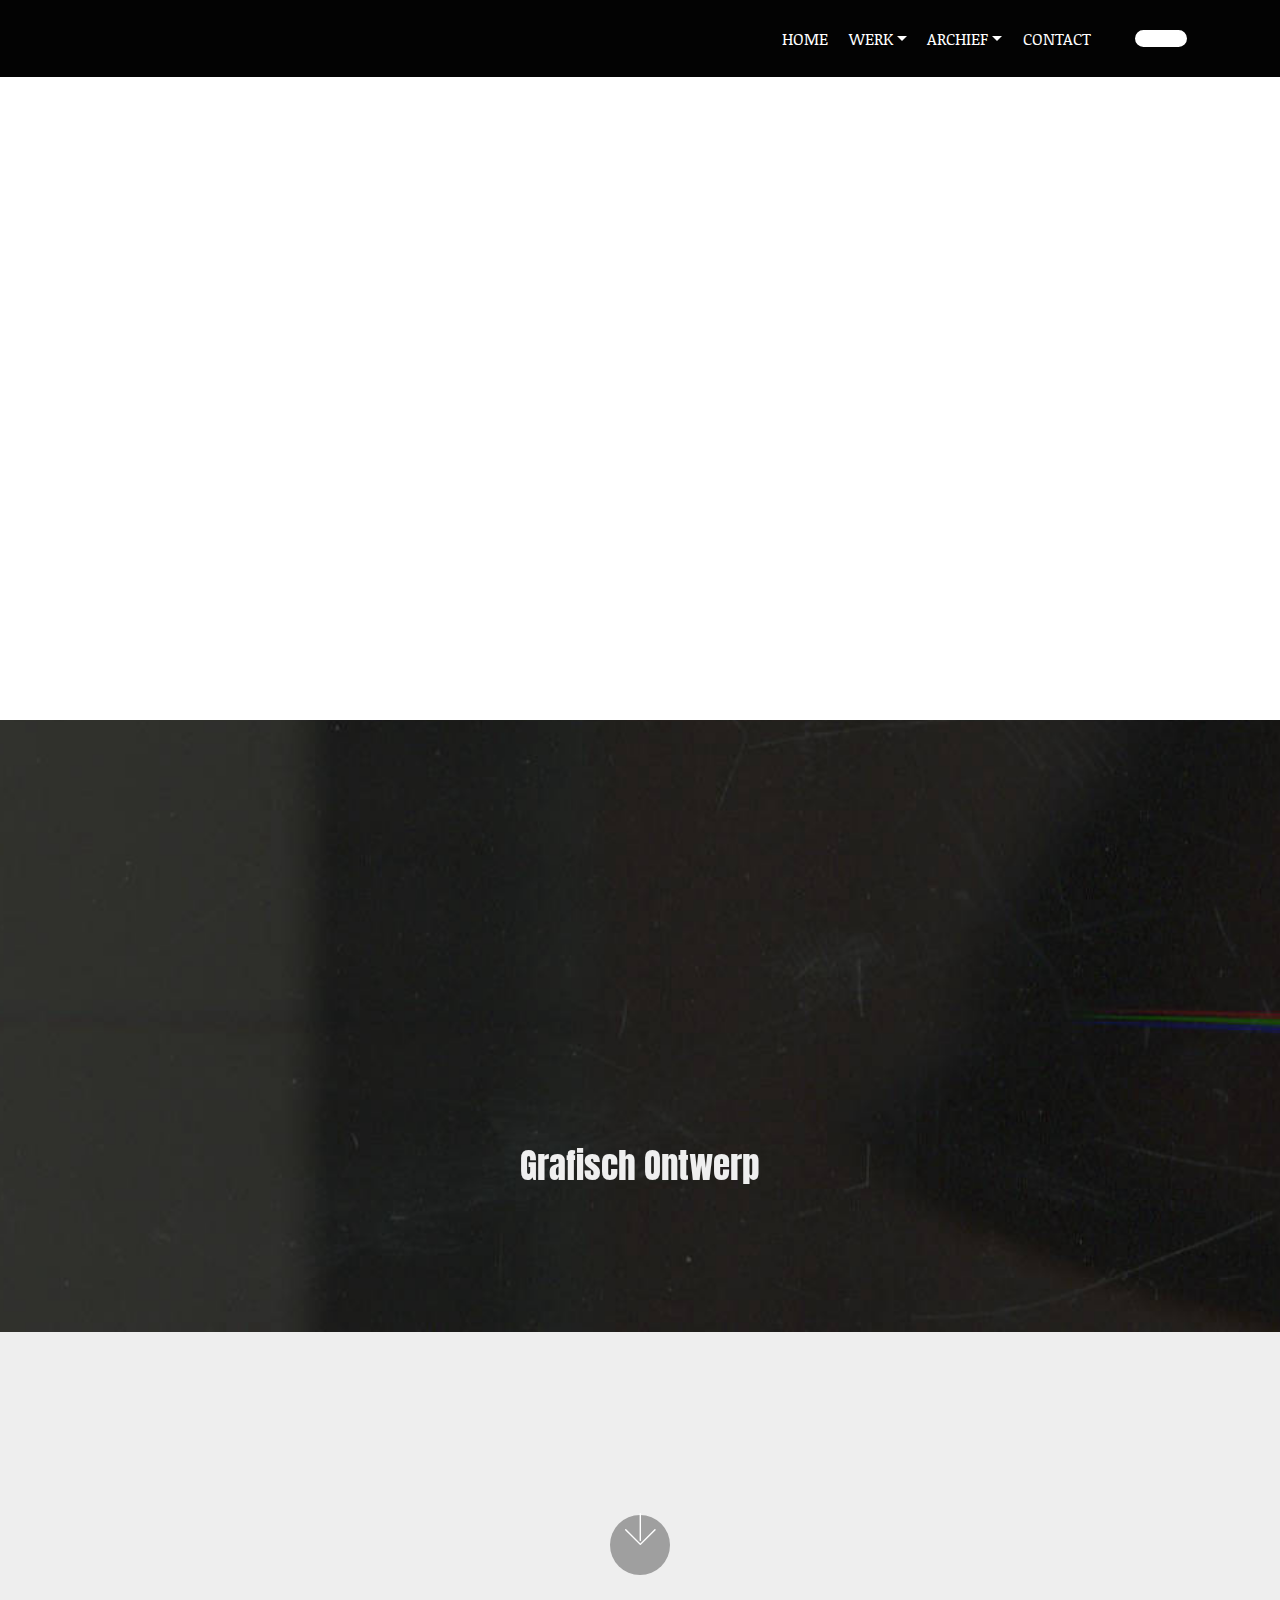
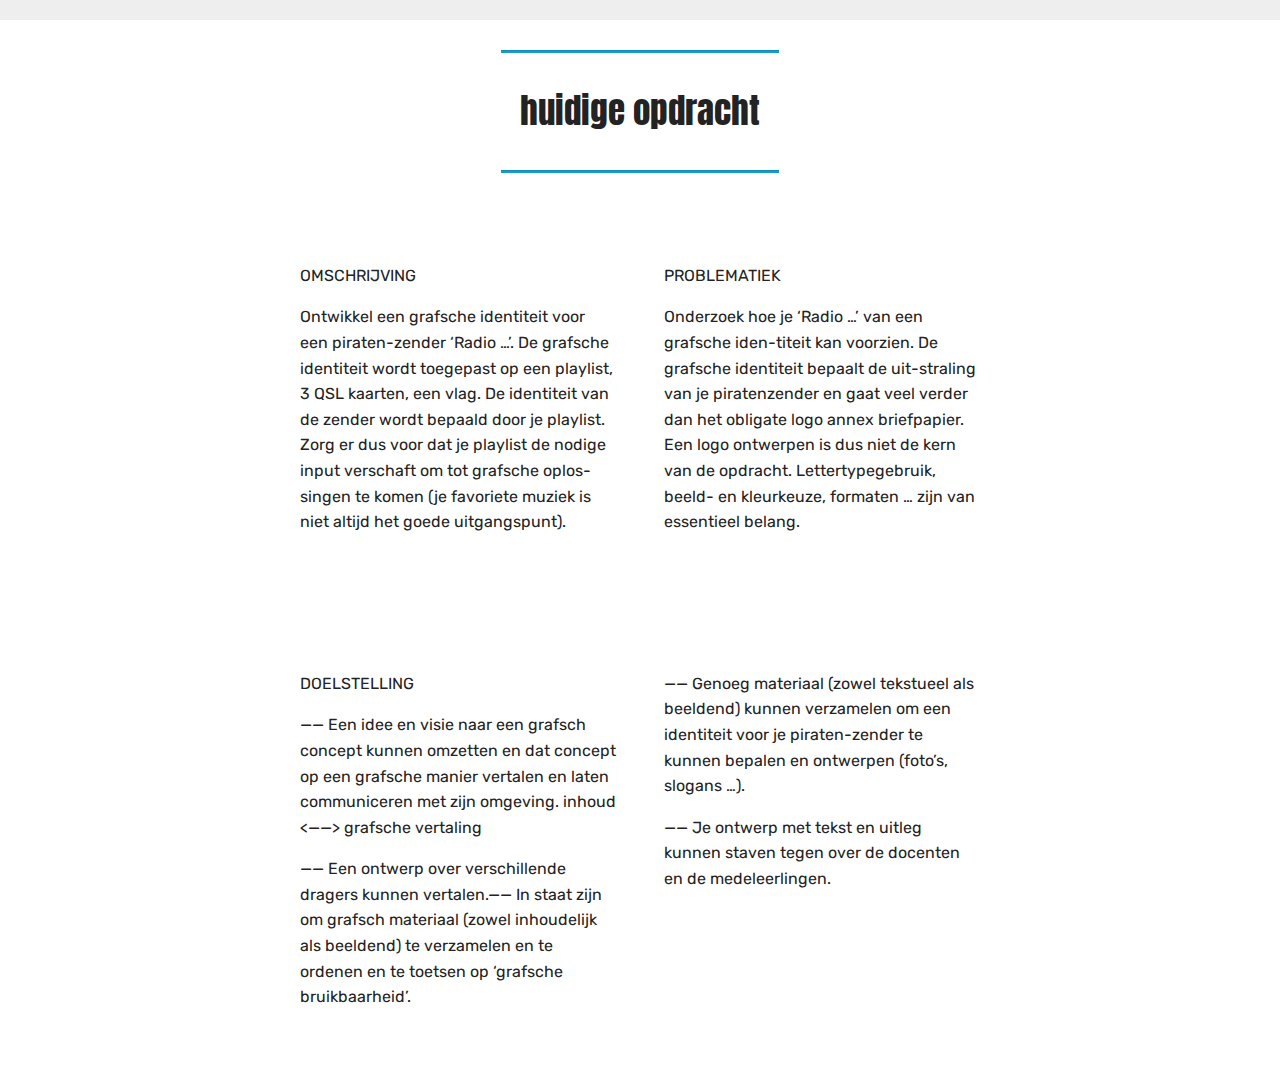
==== commit f4b397d6: "create github pages" ====
--- a/index.html
+++ b/index.html
@@ -42,7 +42,7 @@
             </div>
         </div>
         <div class="collapse navbar-collapse" id="navbarSupportedContent">
-            <ul class="navbar-nav nav-dropdown navbar-nav-top-padding" data-app-modern-menu="true"><li class="nav-item"><a class="nav-link link text-primary display-4" href="index.html" aria-expanded="false">HOME</a></li><li class="nav-item dropdown"><a class="nav-link link text-primary dropdown-toggle display-4" href="page2.html" aria-expanded="false" data-toggle="dropdown-submenu">WERK</a><div class="dropdown-menu"><a class="text-primary dropdown-item display-4" href="page2.html" aria-expanded="false">grafisch ontwerp</a><a class="text-primary dropdown-item display-4" href="page2.html" aria-expanded="false">tekenen</a></div></li><li class="nav-item dropdown open"><a class="nav-link link text-primary dropdown-toggle display-4" href="page1.html" aria-expanded="true" data-toggle="dropdown-submenu">ARCHIEF</a><div class="dropdown-menu"><div class="dropdown"><a class="text-primary dropdown-item dropdown-toggle display-4" href="page1.html" aria-expanded="false" data-toggle="dropdown-submenu">fase 1</a><div class="dropdown-menu dropdown-submenu"><a class="text-primary dropdown-item display-4" href="page1.html" aria-expanded="false">grafisch ontwerp</a><a class="text-primary dropdown-item display-4" href="page1.html" aria-expanded="false">tekenen</a></div></div><div class="dropdown open"><a class="text-primary dropdown-item dropdown-toggle display-4" href="page1.html" aria-expanded="true" data-toggle="dropdown-submenu">fase 2</a><div class="dropdown-menu dropdown-submenu"><a class="text-primary dropdown-item display-4" href="page1.html" aria-expanded="false">grafisch ontwerp</a><a class="text-primary dropdown-item display-4" href="page1.html" aria-expanded="false">tekenen</a></div></div></div></li><li class="nav-item"><a class="nav-link link text-primary display-4" href="page3.html" aria-expanded="false">CONTACT</a></li><li class="nav-item">
+            <ul class="navbar-nav nav-dropdown navbar-nav-top-padding" data-app-modern-menu="true"><li class="nav-item"><a class="nav-link link text-primary display-4" href="index.html" aria-expanded="false">HOME</a></li><li class="nav-item dropdown open"><a class="nav-link link text-primary dropdown-toggle display-4" href="page2.html" aria-expanded="true" data-toggle="dropdown-submenu">WERK</a><div class="dropdown-menu"><a class="text-primary dropdown-item display-4" href="page2.html" aria-expanded="false">grafisch ontwerp</a><a class="text-primary dropdown-item display-4" href="page2.html" aria-expanded="false">tekenen</a></div></li><li class="nav-item dropdown"><a class="nav-link link text-primary dropdown-toggle display-4" href="page1.html" aria-expanded="false" data-toggle="dropdown-submenu">ARCHIEF</a><div class="dropdown-menu"><div class="dropdown"><a class="text-primary dropdown-item dropdown-toggle display-4" href="page1.html" aria-expanded="false" data-toggle="dropdown-submenu">fase 1</a><div class="dropdown-menu dropdown-submenu"><a class="text-primary dropdown-item display-4" href="page1.html" aria-expanded="false">grafisch ontwerp</a><a class="text-primary dropdown-item display-4" href="page1.html" aria-expanded="false">tekenen</a></div></div><div class="dropdown"><a class="text-primary dropdown-item dropdown-toggle display-4" href="page1.html" aria-expanded="false" data-toggle="dropdown-submenu">fase 2</a><div class="dropdown-menu dropdown-submenu"><a class="text-primary dropdown-item display-4" href="page1.html" aria-expanded="false">grafisch ontwerp</a><a class="text-primary dropdown-item display-4" href="page1.html" aria-expanded="false">tekenen</a></div></div></div></li><li class="nav-item"><a class="nav-link link text-primary display-4" href="page3.html" aria-expanded="false">CONTACT</a></li><li class="nav-item">
                     <a class="nav-link link text-primary display-4" href="https://mobirise.com">
                         </a>
                 </li></ul>
@@ -51,7 +51,18 @@
     </nav>
 </section>
 
-<section class="engine"><a href="https://mobiri.se/k">how to develop free website</a></section><section class="header5 cid-r4L5hf1EhU mbr-fullscreen mbr-parallax-background" id="header5-3">
+<section class="engine"><a href="https://mobiri.se/u">bootstrap responsive templates</a></section><section class="cid-rbmwb8U7Sp" id="video2-2f">
+
+    
+    
+    <figure class="mbr-figure align-center">
+        <div class="video-block" style="width: 100%;">
+            <div><iframe class="mbr-embedded-video" src="https://www.youtube.com/embed/QsztFiHtfBs?rel=0&amp;amp;showinfo=0&amp;autoplay=1&amp;loop=0" width="1280" height="720" frameborder="0" allowfullscreen></iframe></div>
+        </div>
+    </figure>
+</section>
+
+<section class="header5 cid-r4L5hf1EhU mbr-fullscreen mbr-parallax-background" id="header5-3">
 
     
 
@@ -59,7 +70,7 @@
     <div class="container">
         <div class="row justify-content-center">
             <div class="mbr-white col-md-10">
-                <h1 class="mbr-section-title align-center pb-3 mbr-fonts-style display-1">Marie Vermeulen</h1>
+                <h1 class="mbr-section-title align-center pb-3 mbr-fonts-style display-1"></h1>
                 <p class="mbr-text align-center display-5 pb-3 mbr-fonts-style">Grafisch Ontwerp</p>
                 
             </div>
--- a/assets/mobirise/css/mbr-additional.css
+++ b/assets/mobirise/css/mbr-additional.css
@@ -1760,6 +1760,18 @@
 .cid-qTkzRZLJNu .dropdown-item:hover {
   color: #ffffff !important;
 }
+.cid-rbmwb8U7Sp {
+  background: #ffffff;
+}
+.cid-rbmwb8U7Sp .video-block {
+  margin: auto;
+  width: 100% !important;
+}
+@media (max-width: 768px) {
+  .cid-rbmwb8U7Sp .video-block {
+    width: 100% !important;
+  }
+}
 .cid-r4L5hf1EhU {
   background-image: url("../../../assets/images/scan-1-979x647.jpg");
 }
